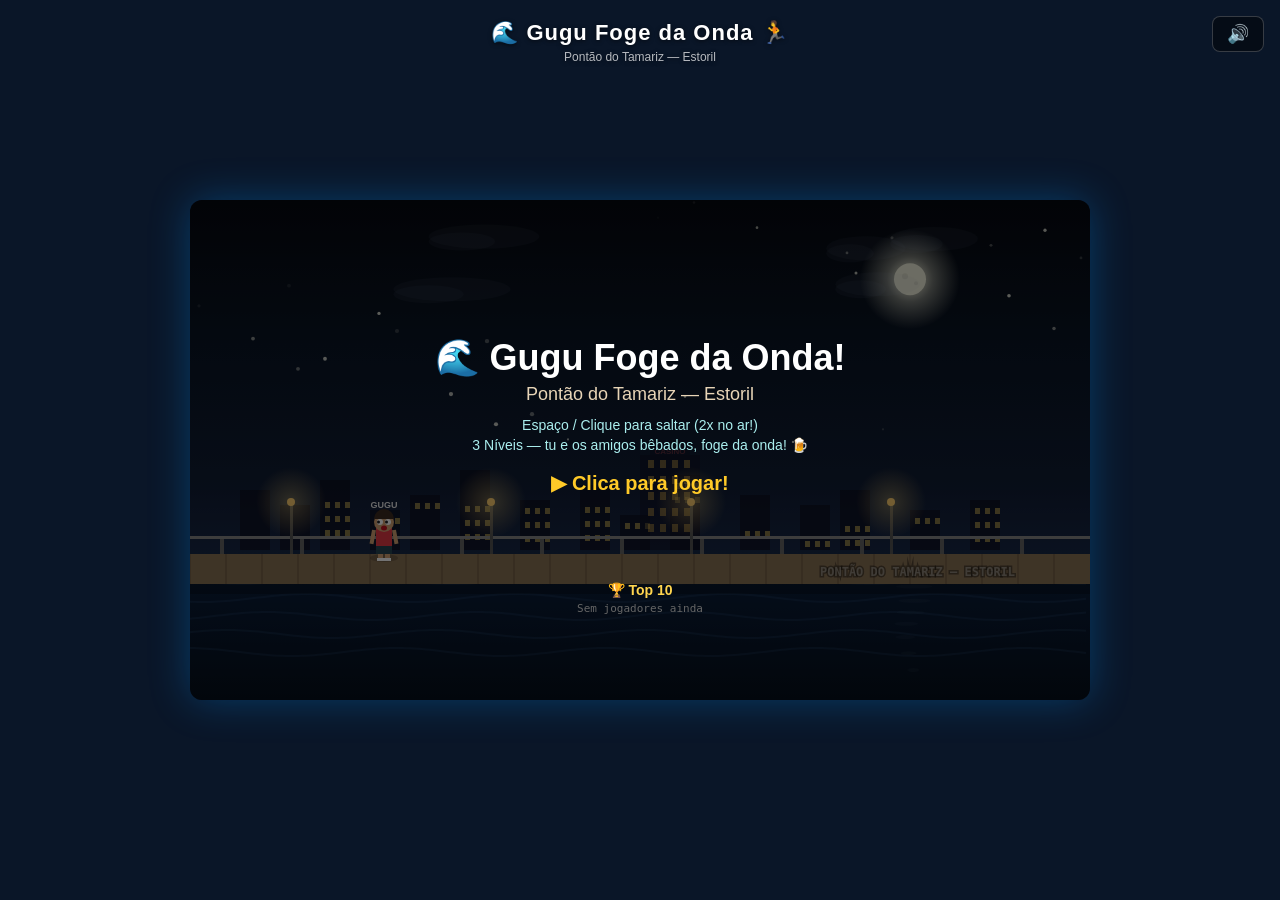
==== gugu-tamariz.html @ 1e8d837b "Restore all graphics, full screen, faster gameplay speed" ====
<!DOCTYPE html>
<html lang="pt">
<head>
<meta charset="UTF-8">
<meta name="viewport" content="width=device-width, initial-scale=1.0">
<title>Gugu Foge da Onda — Pontão do Tamariz</title>
<style>
  * { margin: 0; padding: 0; box-sizing: border-box; }
  body {
    background: #0a1628;
    display: flex;
    flex-direction: column;
    align-items: center;
    justify-content: center;
    height: 100vh;
    font-family: 'Segoe UI', Arial, sans-serif;
    overflow: hidden;
  }
  canvas {
    border-radius: 12px;
    box-shadow: 0 0 40px rgba(0,150,255,0.3);
    cursor: pointer;
  }
  #ui {
    position: absolute;
    top: 20px;
    color: #fff;
    font-size: 14px;
    text-align: center;
    pointer-events: none;
    text-shadow: 0 1px 4px rgba(0,0,0,0.6);
  }
  #ui h1 { font-size: 22px; margin-bottom: 4px; letter-spacing: 1px; }
  #ui .sub { opacity: 0.7; font-size: 12px; }
  #muteBtn {
    position: absolute;
    top: 16px;
    right: 16px;
    background: rgba(0,0,0,0.45);
    color: #fff;
    border: 1px solid rgba(255,255,255,0.2);
    border-radius: 8px;
    padding: 6px 14px;
    font-size: 18px;
    cursor: pointer;
    z-index: 10;
    transition: background 0.2s;
  }
  #muteBtn:hover { background: rgba(0,0,0,0.7); }
  #nameOverlay {
    display: none;
    position: absolute;
    top: 50%; left: 50%;
    transform: translate(-50%, -50%);
    background: rgba(0,10,30,0.92);
    border: 2px solid rgba(100,180,255,0.4);
    border-radius: 16px;
    padding: 30px 40px;
    text-align: center;
    z-index: 20;
    color: #fff;
    font-family: 'Segoe UI', Arial, sans-serif;
  }
  #nameOverlay h2 { font-size: 22px; margin-bottom: 12px; }
  #nameOverlay input {
    font-size: 20px;
    padding: 8px 16px;
    border-radius: 8px;
    border: 2px solid #4fc3f7;
    background: rgba(255,255,255,0.1);
    color: #fff;
    text-align: center;
    outline: none;
    width: 200px;
  }
  #nameOverlay input::placeholder { color: rgba(255,255,255,0.4); }
  #nameOverlay button {
    display: block;
    margin: 14px auto 0;
    padding: 10px 30px;
    font-size: 18px;
    font-weight: bold;
    border: none;
    border-radius: 8px;
    background: #4fc3f7;
    color: #000;
    cursor: pointer;
    transition: background 0.2s;
  }
  #nameOverlay button:hover { background: #81d4fa; }
</style>
</head>
<body>
<div id="ui">
  <h1>🌊 Gugu Foge da Onda 🏃</h1>
  <div class="sub">Pontão do Tamariz — Estoril</div>
</div>
<canvas id="game"></canvas>
<button id="muteBtn">🔊</button>
<div id="nameOverlay">
  <h2>🌊 Como te chamas?</h2>
  <input type="text" id="nameInput" placeholder="O teu nome" maxlength="12" autocomplete="off">
  <button id="nameBtn">Vamos lá! 🏃</button>
</div>

<script>
const canvas = document.getElementById('game');
const ctx = canvas.getContext('2d');
const isMobile = /iPhone|iPad|iPod|Android/i.test(navigator.userAgent);

// Responsive canvas (smaller on mobile for performance)
function resize() {
  canvas.width = Math.min(900, window.innerWidth - 10);
  canvas.height = Math.min(500, window.innerHeight - 20);
}
resize();
window.addEventListener('resize', resize);

// ── Game State ──
const STATE = { MENU: 0, PLAYING: 1, GAMEOVER: 2, LEVELUP: 3, WIN: 4, NAME_INPUT: 5, DROWNING: 6, INTRO: 7 };
let state = STATE.MENU;

// ── Intro cutscene ──
let introTimer = 0;
let diogoX = 0;
let introText = '';

// ── Leaderboard ──
let playerName = '';
let leaderboard = JSON.parse(localStorage.getItem('gugu_top10') || '[]');

function saveToLeaderboard() {
  const entry = { name: playerName || 'Gugu', score: score, level: level, sardines: sardinesCollected, bottles: bottlesCollected };
  leaderboard.push(entry);
  leaderboard.sort((a, b) => b.score - a.score);
  leaderboard = leaderboard.slice(0, 10);
  localStorage.setItem('gugu_top10', JSON.stringify(leaderboard));
}

// ── Drowning animation ──
let drownTimer = 0;
let drownBubbles = [];
let drownSharks = [];

// ── Sound Effects (Web Audio) ──
let audioCtx = null;
let masterGain = null;
let muted = false;
let waveNoiseNode = null;
let waveNoiseGain = null;

const muteBtn = document.getElementById('muteBtn');
muteBtn.addEventListener('click', (e) => {
  e.stopPropagation();
  muted = !muted;
  muteBtn.textContent = muted ? '🔇' : '🔊';
  if (masterGain) masterGain.gain.value = muted ? 0 : 0.4;
});

function initAudio() {
  try {
    if (!audioCtx) {
      const AC = window.AudioContext || window.webkitAudioContext;
      if (!AC) return;
      audioCtx = new AC();
      masterGain = audioCtx.createGain();
      masterGain.gain.value = muted ? 0 : 0.4;
      masterGain.connect(audioCtx.destination);
    }
    if (audioCtx.state === 'suspended') {
      audioCtx.resume().catch(() => {});
    }
    // Always try to play silent buffer (iOS unlock)
    try {
      const silentBuf = audioCtx.createBuffer(1, 1, 22050);
      const src = audioCtx.createBufferSource();
      src.buffer = silentBuf;
      src.connect(audioCtx.destination);
      src.start(0);
    } catch(x) {}
  } catch(e) {}
}

// iOS/Edge: unlock audio on EVERY user interaction, capture phase
function unlockAudio() {
  initAudio();
}
document.addEventListener('touchstart', unlockAudio, true);
document.addEventListener('touchend', unlockAudio, true);
document.addEventListener('mousedown', unlockAudio, true);
document.addEventListener('click', unlockAudio, true);
document.addEventListener('pointerdown', unlockAudio, true);

function playJumpSfx() {
  if (!audioCtx || muted) return;
  const osc = audioCtx.createOscillator();
  const g = audioCtx.createGain();
  osc.type = 'sine';
  const t = audioCtx.currentTime;
  osc.frequency.setValueAtTime(300, t);
  osc.frequency.exponentialRampToValueAtTime(600, t + 0.12);
  g.gain.setValueAtTime(0.25, t);
  g.gain.exponentialRampToValueAtTime(0.01, t + 0.15);
  osc.connect(g);
  g.connect(masterGain);
  osc.start(t);
  osc.stop(t + 0.15);
}

function playHitSfx() {
  if (!audioCtx || muted) return;
  const t = audioCtx.currentTime;
  // Impact noise
  const bufSize = audioCtx.sampleRate * 0.3;
  const buf = audioCtx.createBuffer(1, bufSize, audioCtx.sampleRate);
  const data = buf.getChannelData(0);
  for (let i = 0; i < bufSize; i++) data[i] = (Math.random() * 2 - 1) * Math.exp(-i / (bufSize * 0.1));
  const noise = audioCtx.createBufferSource();
  noise.buffer = buf;
  const g = audioCtx.createGain();
  g.gain.setValueAtTime(0.4, t);
  g.gain.exponentialRampToValueAtTime(0.01, t + 0.25);
  const filt = audioCtx.createBiquadFilter();
  filt.type = 'lowpass';
  filt.frequency.value = 400;
  noise.connect(filt);
  filt.connect(g);
  g.connect(masterGain);
  noise.start(t);
  noise.stop(t + 0.3);
  // Low thud
  const osc = audioCtx.createOscillator();
  const og = audioCtx.createGain();
  osc.type = 'sine';
  osc.frequency.setValueAtTime(80, t);
  osc.frequency.exponentialRampToValueAtTime(30, t + 0.2);
  og.gain.setValueAtTime(0.5, t);
  og.gain.exponentialRampToValueAtTime(0.01, t + 0.25);
  osc.connect(og);
  og.connect(masterGain);
  osc.start(t);
  osc.stop(t + 0.3);
}

function startWaveAmbient() {
  try {
  if (!audioCtx || waveNoiseNode) return;
  // Looping ocean wave noise
  const bufSize = audioCtx.sampleRate * 3;
  const buf = audioCtx.createBuffer(1, bufSize, audioCtx.sampleRate);
  const data = buf.getChannelData(0);
  for (let i = 0; i < bufSize; i++) data[i] = Math.random() * 2 - 1;
  waveNoiseNode = audioCtx.createBufferSource();
  waveNoiseNode.buffer = buf;
  waveNoiseNode.loop = true;
  // Bandpass to sound like waves
  const filt = audioCtx.createBiquadFilter();
  filt.type = 'bandpass';
  filt.frequency.value = 500;
  filt.Q.value = 0.5;
  waveNoiseGain = audioCtx.createGain();
  waveNoiseGain.gain.value = 0.06;
  // LFO to modulate volume (wave rhythm)
  const lfo = audioCtx.createOscillator();
  const lfoGain = audioCtx.createGain();
  lfo.type = 'sine';
  lfo.frequency.value = 0.15;
  lfoGain.gain.value = 0.04;
  lfo.connect(lfoGain);
  lfoGain.connect(waveNoiseGain.gain);
  lfo.start();
  waveNoiseNode.connect(filt);
  filt.connect(waveNoiseGain);
  waveNoiseGain.connect(masterGain);
  waveNoiseNode.start();
  } catch(e) {} // ignore audio errors on mobile
}

function stopWaveAmbient() {
  if (waveNoiseNode) {
    try { waveNoiseNode.stop(); } catch(e) {}
    waveNoiseNode = null;
    waveNoiseGain = null;
  }
}

let yeahPlayed = false;
function playYeahSfx() {
  if (!audioCtx || muted || yeahPlayed) return;
  yeahPlayed = true;
  const t = audioCtx.currentTime;
  // Triumphant chord: C major rising
  const freqs = [261.63, 329.63, 392, 523.25];
  freqs.forEach((freq, i) => {
    const osc = audioCtx.createOscillator();
    const g = audioCtx.createGain();
    osc.type = 'square';
    osc.frequency.value = freq;
    const start = t + i * 0.08;
    g.gain.setValueAtTime(0.01, start);
    g.gain.linearRampToValueAtTime(0.2, start + 0.1);
    g.gain.linearRampToValueAtTime(0.15, start + 0.8);
    g.gain.exponentialRampToValueAtTime(0.01, start + 1.5);
    osc.connect(g);
    g.connect(masterGain);
    osc.start(start);
    osc.stop(start + 1.5);
  });
  // Noise burst for "Yeah" texture
  const bufSize = audioCtx.sampleRate * 0.4;
  const buf = audioCtx.createBuffer(1, bufSize, audioCtx.sampleRate);
  const data = buf.getChannelData(0);
  for (let i = 0; i < bufSize; i++) data[i] = (Math.random() * 2 - 1) * Math.exp(-i / (bufSize * 0.3));
  const noise = audioCtx.createBufferSource();
  noise.buffer = buf;
  const ng = audioCtx.createGain();
  ng.gain.setValueAtTime(0.15, t);
  ng.gain.exponentialRampToValueAtTime(0.01, t + 0.4);
  const filt = audioCtx.createBiquadFilter();
  filt.type = 'bandpass';
  filt.frequency.value = 2000;
  filt.Q.value = 1;
  noise.connect(filt);
  filt.connect(ng);
  ng.connect(masterGain);
  noise.start(t);
  noise.stop(t + 0.5);
}

function playVictoryMusic() {
  if (!audioCtx || muted) return;
  const t = audioCtx.currentTime;
  const tempo = 0.18;

  // Silly carnival fanfare — "ta-da-da-da-DA-DA!"
  const fanfare = [
    [0, 392, 0.15],     // G
    [1, 440, 0.15],     // A
    [2, 494, 0.15],     // B
    [3, 523, 0.2],      // C
    [4.5, 587, 0.2],    // D
    [6, 659, 0.5],      // E (hold)
    [8, 784, 0.6],      // G high (BIG finish)
  ];
  fanfare.forEach(([beat, freq, dur]) => {
    const st = t + beat * tempo;
    const osc = audioCtx.createOscillator();
    const g = audioCtx.createGain();
    osc.type = 'square';
    osc.frequency.value = freq;
    g.gain.setValueAtTime(0.01, st);
    g.gain.linearRampToValueAtTime(0.18, st + 0.02);
    g.gain.setValueAtTime(0.15, st + dur * tempo - 0.02);
    g.gain.exponentialRampToValueAtTime(0.01, st + dur * tempo);
    osc.connect(g); g.connect(masterGain);
    osc.start(st); osc.stop(st + dur * tempo + 0.01);
  });

  // Funny "wah wah" trombone after fanfare
  const wahStart = t + 10 * tempo;
  for (let i = 0; i < 3; i++) {
    const st = wahStart + i * 0.4;
    const osc = audioCtx.createOscillator();
    const g = audioCtx.createGain();
    osc.type = 'sawtooth';
    osc.frequency.setValueAtTime(250 - i * 30, st);
    osc.frequency.linearRampToValueAtTime(200 - i * 30, st + 0.15);
    osc.frequency.linearRampToValueAtTime(260 - i * 30, st + 0.3);
    g.gain.setValueAtTime(0.01, st);
    g.gain.linearRampToValueAtTime(0.1, st + 0.03);
    g.gain.linearRampToValueAtTime(0.08, st + 0.2);
    g.gain.exponentialRampToValueAtTime(0.01, st + 0.35);
    osc.connect(g); g.connect(masterGain);
    osc.start(st); osc.stop(st + 0.38);
  }

  // Clown honk / party horn
  const honkStart = t + 11.5 * tempo;
  for (let h = 0; h < 2; h++) {
    const st = honkStart + h * 0.5;
    const osc = audioCtx.createOscillator();
    const g = audioCtx.createGain();
    osc.type = 'triangle';
    osc.frequency.setValueAtTime(350, st);
    osc.frequency.exponentialRampToValueAtTime(180, st + 0.12);
    g.gain.setValueAtTime(0.2, st);
    g.gain.exponentialRampToValueAtTime(0.01, st + 0.15);
    osc.connect(g); g.connect(masterGain);
    osc.start(st); osc.stop(st + 0.18);
  }

  // Slide whistle going up (comedy effect)
  const slideStart = t + 13 * tempo;
  const slideOsc = audioCtx.createOscillator();
  const slideG = audioCtx.createGain();
  slideOsc.type = 'sine';
  slideOsc.frequency.setValueAtTime(300, slideStart);
  slideOsc.frequency.exponentialRampToValueAtTime(2000, slideStart + 0.6);
  slideG.gain.setValueAtTime(0.1, slideStart);
  slideG.gain.setValueAtTime(0.1, slideStart + 0.5);
  slideG.gain.exponentialRampToValueAtTime(0.01, slideStart + 0.7);
  slideOsc.connect(slideG); slideG.connect(masterGain);
  slideOsc.start(slideStart); slideOsc.stop(slideStart + 0.75);

  // Big final chord with shimmer
  const chordStart = t + 16 * tempo;
  [523, 659, 784, 1047].forEach((freq, i) => {
    const osc = audioCtx.createOscillator();
    const g = audioCtx.createGain();
    osc.type = i < 2 ? 'triangle' : 'sine';
    osc.frequency.value = freq;
    g.gain.setValueAtTime(0.01, chordStart);
    g.gain.linearRampToValueAtTime(0.15, chordStart + 0.05);
    g.gain.setValueAtTime(0.12, chordStart + 1.0);
    g.gain.exponentialRampToValueAtTime(0.01, chordStart + 2.0);
    osc.connect(g); g.connect(masterGain);
    osc.start(chordStart); osc.stop(chordStart + 2.0);
  });

  // Firework pop sounds
  for (let i = 0; i < 5; i++) {
    const st = t + 0.3 + i * 0.7;
    const bufSize = audioCtx.sampleRate * 0.3;
    const buf = audioCtx.createBuffer(1, bufSize, audioCtx.sampleRate);
    const d = buf.getChannelData(0);
    for (let j = 0; j < bufSize; j++) d[j] = (Math.random() * 2 - 1) * Math.exp(-j / (bufSize * 0.08));
    const n = audioCtx.createBufferSource(); n.buffer = buf;
    const g = audioCtx.createGain();
    g.gain.setValueAtTime(0.2, st);
    g.gain.exponentialRampToValueAtTime(0.01, st + 0.25);
    n.connect(g); g.connect(masterGain);
    n.start(st); n.stop(st + 0.3);
    // Whistle up before pop
    const w = audioCtx.createOscillator();
    const wg = audioCtx.createGain();
    w.type = 'sine';
    w.frequency.setValueAtTime(500, st - 0.2);
    w.frequency.exponentialRampToValueAtTime(2500, st);
    wg.gain.setValueAtTime(0.06, st - 0.2);
    wg.gain.exponentialRampToValueAtTime(0.01, st + 0.02);
    w.connect(wg); wg.connect(masterGain);
    w.start(Math.max(t, st - 0.2)); w.stop(st + 0.05);
  }
}

function playGlugSfx() {
  if (!audioCtx || muted) return;
  const t = audioCtx.currentTime;
  for (let i = 0; i < 3; i++) {
    const osc = audioCtx.createOscillator();
    const g = audioCtx.createGain();
    osc.type = 'sine';
    const start = t + i * 0.1;
    osc.frequency.setValueAtTime(300 + i * 60, start);
    osc.frequency.exponentialRampToValueAtTime(150 + i * 30, start + 0.08);
    g.gain.setValueAtTime(0.3, start);
    g.gain.exponentialRampToValueAtTime(0.01, start + 0.1);
    osc.connect(g);
    g.connect(masterGain);
    osc.start(start);
    osc.stop(start + 0.12);
  }
}

function playSambaSfx() {
  if (!audioCtx || muted) return;
  const t = audioCtx.currentTime;
  const bpm = 130;
  const beat = 60 / bpm;

  // Upbeat bass groove (Axé/pagode style)
  const bassLine = [130.81, 146.83, 164.81, 146.83, 130.81, 164.81, 196, 164.81];
  bassLine.forEach((freq, i) => {
    const st = t + i * beat * 0.5;
    const osc = audioCtx.createOscillator();
    const g = audioCtx.createGain();
    osc.type = 'triangle';
    osc.frequency.value = freq;
    g.gain.setValueAtTime(0.2, st);
    g.gain.exponentialRampToValueAtTime(0.01, st + beat * 0.45);
    osc.connect(g); g.connect(masterGain);
    osc.start(st); osc.stop(st + beat * 0.5);
  });

  // Happy major melody (carnival whistle style)
  const melody = [
    [0, 523], [0.23, 587], [0.46, 659], [0.7, 784],
    [0.93, 659], [1.1, 784], [1.35, 880], [1.58, 784],
    [1.8, 880], [2.0, 1047], [2.3, 880], [2.5, 784],
    [2.7, 880], [2.85, 1047], [3.0, 880], [3.2, 784],
    [3.4, 659], [3.6, 784], [3.8, 880],
  ];
  melody.forEach(([offset, freq]) => {
    const st = t + offset;
    const osc = audioCtx.createOscillator();
    const g = audioCtx.createGain();
    osc.type = 'sine';
    osc.frequency.value = freq;
    g.gain.setValueAtTime(0.01, st);
    g.gain.linearRampToValueAtTime(0.14, st + 0.03);
    g.gain.setValueAtTime(0.12, st + 0.15);
    g.gain.exponentialRampToValueAtTime(0.01, st + 0.22);
    osc.connect(g); g.connect(masterGain);
    osc.start(st); osc.stop(st + 0.23);
  });

  // Batucada percussion — fast shaker
  for (let i = 0; i < 32; i++) {
    const st = t + i * beat * 0.25;
    if (st > t + 4) break;
    const buf = audioCtx.createBuffer(1, audioCtx.sampleRate * 0.04, audioCtx.sampleRate);
    const d = buf.getChannelData(0);
    for (let j = 0; j < d.length; j++) d[j] = (Math.random() * 2 - 1) * Math.exp(-j / (d.length * 0.12));
    const n = audioCtx.createBufferSource(); n.buffer = buf;
    const g = audioCtx.createGain();
    g.gain.setValueAtTime(i % 2 === 0 ? 0.15 : 0.08, st);
    g.gain.exponentialRampToValueAtTime(0.01, st + 0.03);
    const f = audioCtx.createBiquadFilter();
    f.type = 'highpass'; f.frequency.value = 4000;
    n.connect(f); f.connect(g); g.connect(masterGain);
    n.start(st); n.stop(st + 0.04);
  }

  // Surdo boom on strong beats
  for (let i = 0; i < 8; i++) {
    const st = t + i * beat;
    if (st > t + 4) break;
    const osc = audioCtx.createOscillator();
    const g = audioCtx.createGain();
    osc.type = 'sine';
    osc.frequency.setValueAtTime(i % 2 === 0 ? 80 : 65, st);
    osc.frequency.exponentialRampToValueAtTime(35, st + 0.2);
    g.gain.setValueAtTime(i % 2 === 0 ? 0.3 : 0.15, st);
    g.gain.exponentialRampToValueAtTime(0.01, st + 0.25);
    osc.connect(g); g.connect(masterGain);
    osc.start(st); osc.stop(st + 0.25);
  }

  // Firework explosion sounds
  for (let i = 0; i < 4; i++) {
    const st = t + 0.5 + i * 0.9;
    const bufSize = audioCtx.sampleRate * 0.5;
    const buf = audioCtx.createBuffer(1, bufSize, audioCtx.sampleRate);
    const d = buf.getChannelData(0);
    for (let j = 0; j < bufSize; j++) d[j] = (Math.random() * 2 - 1) * Math.exp(-j / (bufSize * 0.15));
    const n = audioCtx.createBufferSource(); n.buffer = buf;
    const g = audioCtx.createGain();
    g.gain.setValueAtTime(0.01, st);
    g.gain.linearRampToValueAtTime(0.25, st + 0.02);
    g.gain.exponentialRampToValueAtTime(0.01, st + 0.4);
    const f = audioCtx.createBiquadFilter();
    f.type = 'bandpass'; f.frequency.value = 1500; f.Q.value = 0.5;
    n.connect(f); f.connect(g); g.connect(masterGain);
    n.start(st); n.stop(st + 0.5);
    // Whistle up
    const w = audioCtx.createOscillator();
    const wg = audioCtx.createGain();
    w.type = 'sine';
    w.frequency.setValueAtTime(400, st - 0.3);
    w.frequency.exponentialRampToValueAtTime(2000, st);
    wg.gain.setValueAtTime(0.08, st - 0.3);
    wg.gain.exponentialRampToValueAtTime(0.01, st + 0.05);
    w.connect(wg); wg.connect(masterGain);
    w.start(Math.max(t, st - 0.3)); w.stop(st + 0.05);
  }
}

function playFootstepSfx() {
  if (!audioCtx || muted) return;
  const t = audioCtx.currentTime;
  // Quick slap sound
  const bufSize = audioCtx.sampleRate * 0.06;
  const buf = audioCtx.createBuffer(1, bufSize, audioCtx.sampleRate);
  const data = buf.getChannelData(0);
  for (let i = 0; i < bufSize; i++) data[i] = (Math.random() * 2 - 1) * Math.exp(-i / (bufSize * 0.15));
  const noise = audioCtx.createBufferSource();
  noise.buffer = buf;
  const g = audioCtx.createGain();
  g.gain.setValueAtTime(0.15, t);
  g.gain.exponentialRampToValueAtTime(0.01, t + 0.05);
  const filt = audioCtx.createBiquadFilter();
  filt.type = 'highpass';
  filt.frequency.value = 800;
  noise.connect(filt);
  filt.connect(g);
  g.connect(masterGain);
  noise.start(t);
  noise.stop(t + 0.06);
}

function playFartSfx() {
  if (!audioCtx || muted) return;
  const t = audioCtx.currentTime;
  // Low rumble
  const osc = audioCtx.createOscillator();
  const g = audioCtx.createGain();
  osc.type = 'sawtooth';
  const dur = 0.15 + Math.random() * 0.3;
  osc.frequency.setValueAtTime(60 + Math.random() * 40, t);
  osc.frequency.linearRampToValueAtTime(40 + Math.random() * 30, t + dur);
  g.gain.setValueAtTime(0.15, t);
  g.gain.linearRampToValueAtTime(0.2, t + dur * 0.3);
  g.gain.exponentialRampToValueAtTime(0.01, t + dur);
  osc.connect(g); g.connect(masterGain);
  osc.start(t); osc.stop(t + dur + 0.01);
  // Squeaky high part
  const osc2 = audioCtx.createOscillator();
  const g2 = audioCtx.createGain();
  osc2.type = 'sine';
  osc2.frequency.setValueAtTime(200 + Math.random() * 150, t);
  osc2.frequency.exponentialRampToValueAtTime(80, t + dur * 0.8);
  g2.gain.setValueAtTime(0.06, t);
  g2.gain.exponentialRampToValueAtTime(0.01, t + dur * 0.6);
  osc2.connect(g2); g2.connect(masterGain);
  osc2.start(t); osc2.stop(t + dur);
}

let sharkBitePlayed = false;
function playSharkBiteSfx() {
  if (!audioCtx || muted || sharkBitePlayed) return;
  sharkBitePlayed = true;
  const t = audioCtx.currentTime;
  // Crunch/bite
  for (let i = 0; i < 3; i++) {
    const start = t + i * 0.15;
    const bufSize = audioCtx.sampleRate * 0.15;
    const buf = audioCtx.createBuffer(1, bufSize, audioCtx.sampleRate);
    const data = buf.getChannelData(0);
    for (let j = 0; j < bufSize; j++) data[j] = (Math.random() * 2 - 1) * Math.exp(-j / (bufSize * 0.08));
    const noise = audioCtx.createBufferSource();
    noise.buffer = buf;
    const g = audioCtx.createGain();
    g.gain.setValueAtTime(0.4, start);
    g.gain.exponentialRampToValueAtTime(0.01, start + 0.12);
    const filt = audioCtx.createBiquadFilter();
    filt.type = 'lowpass';
    filt.frequency.value = 600;
    noise.connect(filt);
    filt.connect(g);
    g.connect(masterGain);
    noise.start(start);
    noise.stop(start + 0.15);
  }
  // Scream
  const scream = audioCtx.createOscillator();
  const sg = audioCtx.createGain();
  scream.type = 'sawtooth';
  scream.frequency.setValueAtTime(600, t + 0.1);
  scream.frequency.linearRampToValueAtTime(900, t + 0.3);
  scream.frequency.linearRampToValueAtTime(400, t + 0.8);
  sg.gain.setValueAtTime(0.01, t + 0.1);
  sg.gain.linearRampToValueAtTime(0.15, t + 0.25);
  sg.gain.exponentialRampToValueAtTime(0.01, t + 0.9);
  scream.connect(sg);
  sg.connect(masterGain);
  scream.start(t + 0.1);
  scream.stop(t + 1.0);
}

let score = 0;
let highScore = +(localStorage.getItem('gugu_hi') || 0);
let frameCount = 0;
let difficulty = 1;
let shakeTimer = 0;
let splashParticles = [];
let lives = 12;
let invincibleTimer = 0;

// ── Poop & Fart system ──
let poops = [];
let fartClouds = [];
let poopTimer = 0;
let fartTimer = 0;
let level = 1;
let levelTimer = 0;
let ambulanceX = 0;
let winTimer = 0;

// ── Friends shouting ──
const SHOUTS = [
  'CORRE GUGU!!', 'FOGE!!', 'CUIDADO!!', 'MAIS RÁPIDO!!',
  'AI AI AI!!', 'A ONDA!!', 'TÁS BÊBEDO!!', 'SALTA!!',
  'AHAHAHA!!', 'VAI VAI VAI!!', 'Ó GUGU!!', 'FDX!!',
  'É AGORA!!', 'NÃO PARES CRL!!'
];
let shoutText = '';
let shoutTimer = 0;
let shoutFriendIdx = 0;

// Level configs: distance goal, wave speed multiplier, obstacle speed multiplier, name
const LEVELS = [
  { goal: 80, waveSpeed: 0.15, obstSpeed: 1.4, name: 'Nível 1 — Fuga no Pontão' },
  { goal: 150, waveSpeed: 0.20, obstSpeed: 1.7, name: 'Nível 2 — A Onda Cresce!' },
  { goal: 250, waveSpeed: 0.25, obstSpeed: 2.0, name: 'Nível 3 — Corre para a Ambulância!' },
];

// ── Pier / Ground ──
const PIER_COLOR = '#8B7355';
const PIER_DARK = '#6B5740';
const PIER_TOP = () => canvas.height * 0.72;
const PIER_RAIL_H = 18;

// ── Gugu (the runner) ──
const gugu = {
  x: 180,
  w: 28, h: 48,
  vy: 0,
  grounded: true,
  frame: 0,
  animTimer: 0,
  doubleJump: false,
  reset() {
    this.x = 180;
    this.y = PIER_TOP() - this.h;
    this.vy = 0;
    this.grounded = true;
    this.frame = 0;
    this.doubleJump = false;
  }
};

// ── Wave ──
const wave = {
  x: -300,
  speed: 0.15,
  baseSpeed: 0.15,
  amplitude: 30,
  reset() {
    this.x = -300;
    this.speed = this.baseSpeed;
  }
};

// ── Obstacles ──
let obstacles = [];
const OBS_TYPES = {
  SEAGULL: { w: 36, h: 24, color: '#eee',    label: 'gaivota' },
  HOLE:    { w: 40, h: 12, color: '#222',     label: 'buraco' },
};
let obstacleTimer = 0;

// ── Collectables ──
let sardines = [];
let sardineTimer = 0;
let sardinesCollected = 0;
let bottles = [];
let bottleTimer = 0;
let bottlesCollected = 0;

// ── Input ──
let jumpPressed = false;
const nameOverlay = document.getElementById('nameOverlay');
const nameInput = document.getElementById('nameInput');
const nameBtn = document.getElementById('nameBtn');

function confirmName() {
  playerName = nameInput.value.trim().slice(0, 12) || 'Gugu';
  nameOverlay.style.display = 'none';
  startGame();
}

function showNameInput() {
  if (isMobile) {
    // On mobile: skip prompt entirely (it kills iOS audio)
    // Just use last name or default, start immediately
    if (!playerName) playerName = 'Gugu';
    initAudio();
    startGame();
    return;
  }
  state = STATE.NAME_INPUT;
  nameOverlay.style.display = 'block';
  nameInput.value = playerName;
  setTimeout(() => nameInput.focus(), 100);
}

nameBtn.addEventListener('click', (e) => { e.preventDefault(); e.stopPropagation(); confirmName(); });
nameBtn.addEventListener('touchend', (e) => { e.preventDefault(); e.stopPropagation(); confirmName(); });
nameInput.addEventListener('keydown', (e) => {
  e.stopPropagation();
  if (e.key === 'Enter') { e.preventDefault(); confirmName(); }
});

document.addEventListener('keydown', e => {
  if (state === STATE.NAME_INPUT) return;
  if (e.code === 'Space' || e.code === 'ArrowUp') { e.preventDefault(); jumpPressed = true; handleInput(); }
});
document.addEventListener('keyup', e => {
  if (e.code === 'Space' || e.code === 'ArrowUp') jumpPressed = false;
});

function onTap(e) {
  e.preventDefault();
  // Init/resume audio on every tap (mobile requirement)
  initAudio();
  if (state === STATE.NAME_INPUT) return;
  jumpPressed = true; handleInput();
}
function onRelease(e) {
  e.preventDefault();
  jumpPressed = false;
}
canvas.addEventListener('pointerdown', onTap);
canvas.addEventListener('pointerup', onRelease);
canvas.addEventListener('touchstart', onTap, { passive: false });
canvas.addEventListener('touchend', onRelease, { passive: false });
// Also listen on document body for mobile (canvas might be small)
document.body.addEventListener('touchstart', (e) => {
  if (e.target === nameInput || e.target === nameBtn) return;
  if (state === STATE.NAME_INPUT) return;
  e.preventDefault();
  initAudio();
  jumpPressed = true; handleInput();
}, { passive: false });
document.body.addEventListener('touchend', (e) => {
  jumpPressed = false;
}, { passive: false });

function handleInput() {
  if (state === STATE.MENU) { showNameInput(); return; }
  if (state === STATE.GAMEOVER) { showNameInput(); return; }
  if (state === STATE.WIN) { showNameInput(); return; }
  if (state === STATE.LEVELUP || state === STATE.DROWNING) return;
  if (gugu.grounded) {
    gugu.vy = -10;
    gugu.grounded = false;
    gugu.doubleJump = false;
    playJumpSfx();
  } else if (!gugu.doubleJump) {
    gugu.vy = -8;
    gugu.doubleJump = true;
    playJumpSfx();
  }
}

function startGame() {
  initAudio();
  startWaveAmbient();
  state = STATE.INTRO;
  introTimer = 0;
  diogoX = 120;
  introText = '';
  gugu.x = 100;
  score = 0;
  frameCount = 0;
  difficulty = 1;
  sardinesCollected = 0;
  bottlesCollected = 0;
  lives = 12;
  invincibleTimer = 0;
  level = 1;
  levelTimer = 0;
  winTimer = 0;
  yeahPlayed = false;
  sharkBitePlayed = false;
  fireworks = [];
  poops = [];
  fartClouds = [];
  poopTimer = 200 + Math.random() * 300;
  fartTimer = 150 + Math.random() * 200;
  obstacles = [];
  sardines = [];
  bottles = [];
  splashParticles = [];
  gugu.reset();
  wave.reset();
}

function startLevel(lvl) {
  level = lvl;
  frameCount = 0;
  difficulty = 1;
  invincibleTimer = 0;
  obstacles = [];
  sardines = [];
  bottles = [];
  splashParticles = [];
  gugu.reset();
  wave.reset();
  // Start wave closer on higher levels so it's visible sooner
  if (lvl === 2) wave.x = -100;
  else if (lvl >= 3) wave.x = -50;
}

// ── Update ──
function update() {
  // Intro cutscene
  if (state === STATE.INTRO) {
    introTimer++;
    frameCount++;
    // Wave approaches during intro - visible from start
    if (introTimer === 1) wave.x = -50;
    wave.x += 0.08;
    // Diogo starts next to Gugu, then runs right
    if (introTimer < 200) {
      introText = 'A onda vem aí!!';
      diogoX += 0.1;
      gugu.x += 0.1;
    } else if (introTimer < 500) {
      introText = 'O Diogo: "EU SAFO-ME!!"';
      diogoX += 0.5;
      gugu.x += 0.3;
      if (introTimer % 12 === 0) playFootstepSfx();
    } else if (introTimer < 900) {
      introText = '';
      diogoX += 0.7;
      // Gugu tries to keep up but stumbles and slows down
      gugu.x += Math.max(0.05, 0.25 - (introTimer - 500) * 0.0005);
      if (introTimer % 10 === 0) playFootstepSfx();
    } else if (introTimer < 1150) {
      introText = 'O Gugu ficou para trás...';
      // Gugu stops, exhausted
    } else if (introTimer < 1400) {
      introText = 'CORRE GUGU!!';
    } else {
      gugu.x = 180;
      state = STATE.PLAYING;
    }
    // Animate Gugu running during intro
    gugu.animTimer++;
    if (gugu.animTimer > 7) { gugu.animTimer = 0; gugu.frame = (gugu.frame + 1) % 4; }
    return;
  }
  // Level-up countdown
  if (state === STATE.LEVELUP) {
    levelTimer--;
    if (levelTimer <= 0) {
      startLevel(level + 1);
      state = STATE.PLAYING;
    }
    return;
  }
  // Win animation
  if (state === STATE.WIN) {
    winTimer++;
    // Move Gugu toward ambulance
    if (gugu.x < ambulanceX - 5) gugu.x += 1.5;
    else if (!yeahPlayed) { playYeahSfx(); playVictoryMusic(); }
    gugu.animTimer++;
    if (gugu.animTimer > 8) { gugu.animTimer = 0; gugu.frame = (gugu.frame + 1) % 4; }
    return;
  }
  // Drowning animation
  if (state === STATE.DROWNING) {
    drownTimer++;
    frameCount++;
    // Shark bite sound when blood starts
    if (drownTimer === 200) playSharkBiteSfx();
    // Wave pushes Gugu left into the sea
    if (drownTimer < 60) {
      wave.x += 2;
      gugu.x -= 1.5;
    }
    // Gugu sinks very slowly
    if (drownTimer < 600) gugu.y += 0.08;
    // Sharks circle and approach
    if (drownTimer === 1) {
      // Spawn sharks
      drownSharks = [
        { x: gugu.x - 200, y: PIER_TOP() + 15, dir: 1, speed: 0.6 + Math.random() * 0.3, phase: 0 },
        { x: gugu.x + 250, y: PIER_TOP() + 30, dir: -1, speed: 0.5 + Math.random() * 0.3, phase: Math.PI },
        { x: gugu.x - 300, y: PIER_TOP() + 45, dir: 1, speed: 0.4 + Math.random() * 0.2, phase: Math.PI * 0.5 },
      ];
    }
    // Move sharks - circle closer very slowly
    for (const s of drownSharks) {
      s.phase += 0.01;
      const targetX = gugu.x + gugu.w / 2;
      const targetY = gugu.y + 20;
      const circleR = Math.max(15, 150 - drownTimer * 0.25);
      const destX = targetX + Math.cos(s.phase) * circleR;
      const destY = targetY + Math.sin(s.phase) * circleR * 0.4;
      s.x += (destX - s.x) * 0.015;
      s.y += (destY - s.y) * 0.015;
      s.dir = (destX - s.x) > 0 ? 1 : -1;
    }
    // Lots of bubbles
    if (drownTimer % 4 === 0 && drownTimer < 500) {
      for (let j = 0; j < 2; j++) {
        drownBubbles.push({
          x: gugu.x + gugu.w / 2 + (Math.random() - 0.5) * 30,
          y: gugu.y + 10 + Math.random() * 20,
          r: 1.5 + Math.random() * 5,
          vy: -0.8 - Math.random() * 1.2,
          life: 60 + Math.random() * 40
        });
      }
    }
    // Blood particles after sharks get close
    if (drownTimer > 200 && drownTimer < 650) {
      // More blood, every frame after 300
      const bloodFreq = drownTimer > 300 ? 1 : 2;
      if (drownTimer % bloodFreq === 0) {
        for (let b = 0; b < (drownTimer > 350 ? 3 : 1); b++) {
          drownBubbles.push({
            x: gugu.x + gugu.w / 2 + (Math.random() - 0.5) * 35,
            y: gugu.y + Math.random() * 35,
            r: 3 + Math.random() * 8,
            vy: -0.2 - Math.random() * 0.4,
            life: 90 + Math.random() * 50,
            blood: true
          });
        }
      }
    }
    for (let i = drownBubbles.length - 1; i >= 0; i--) {
      drownBubbles[i].y += drownBubbles[i].vy;
      drownBubbles[i].x += Math.sin(frameCount * 0.08 + i) * 0.4;
      drownBubbles[i].life--;
      if (drownBubbles[i].life <= 0) drownBubbles.splice(i, 1);
    }
    // After long dramatic sinking, show game over
    if (drownTimer > 750) {
      saveToLeaderboard();
      state = STATE.GAMEOVER;
    }
    return;
  }
  if (state !== STATE.PLAYING) return;
  frameCount++;
  const lvlConf = LEVELS[level - 1];
  difficulty = 1 + frameCount / 9000;
  if (invincibleTimer > 0) invincibleTimer--;
  score = Math.floor(frameCount / 20);

  // Check level goal
  if (score >= LEVELS[level - 1].goal) {
    if (level < 3) {
      state = STATE.LEVELUP;
      levelTimer = 150; // ~2.5 seconds
    } else {
      // Level 3 complete — win! Place ambulance at end of pier
      state = STATE.WIN;
      winTimer = 0;
      ambulanceX = canvas.width - 120;
      if (score > highScore) { highScore = score; localStorage.setItem('gugu_hi', highScore); }
      saveToLeaderboard();
    }
    return;
  }

  // Gugu physics
  gugu.vy += 0.45;
  gugu.y += gugu.vy;
  // Clamp to screen top
  if (gugu.y < 0) { gugu.y = 0; if (gugu.vy < 0) gugu.vy = 0; }
  const ground = PIER_TOP() - gugu.h;
  if (gugu.y >= ground) {
    gugu.y = ground;
    gugu.vy = 0;
    gugu.grounded = true;
    gugu.doubleJump = false;
  }
  gugu.animTimer++;
  if (gugu.animTimer > 6) { gugu.animTimer = 0; gugu.frame = (gugu.frame + 1) % 4; }

  // Wave
  wave.speed = lvlConf.waveSpeed + (difficulty - 1) * 0.12;
  wave.x += wave.speed * 0.45;
  // Level 1: wave can't reach Gugu, it stays behind
  if (level === 1 && wave.x > gugu.x - 60) {
    wave.x = gugu.x - 60;
  }
  if (level === 2 && wave.x > gugu.x - 20) {
    // Wave just splashes Gugu, no damage
    shakeTimer = 10;
    playHitSfx();
    for (let i = 0; i < 20; i++) {
      splashParticles.push({
        x: gugu.x + gugu.w / 2,
        y: gugu.y + gugu.h,
        vx: (Math.random() - 0.5) * 8,
        vy: -Math.random() * 10 - 2,
        life: 40 + Math.random() * 30,
        r: 3 + Math.random() * 4
      });
    }
    // Wave pushes back a bit and continues
    wave.x = gugu.x - 120;
  }
  if (level >= 3 && wave.x > gugu.x - 20) {
    lives--;
    shakeTimer = 18;
    playHitSfx();
    // splash
    for (let i = 0; i < 20; i++) {
      splashParticles.push({
        x: gugu.x + gugu.w / 2,
        y: gugu.y + gugu.h,
        vx: (Math.random() - 0.5) * 8,
        vy: -Math.random() * 10 - 2,
        life: 40 + Math.random() * 30,
        r: 3 + Math.random() * 4
      });
    }
    if (lives <= 0) {
      state = STATE.DROWNING;
      drownTimer = 0;
      drownBubbles = [];
      drownSharks = [];
      if (score > highScore) { highScore = score; localStorage.setItem('gugu_hi', highScore); }
      return;
    }
    // Push wave back and give invincibility
    wave.x = -300;
    invincibleTimer = 90;
  }

  // Obstacles
  obstacleTimer--;
  if (obstacleTimer <= 0) {
    const types = Object.values(OBS_TYPES);
    const t = types[Math.floor(Math.random() * types.length)];
    const isFlying = t.label === 'gaivota' && Math.random() > 0.4;
    const isHole = t.label === 'buraco';
    obstacles.push({
      x: canvas.width + 20,
      y: isFlying ? PIER_TOP() - 70 - Math.random() * 30 : isHole ? PIER_TOP() - 6 : PIER_TOP() - t.h,
      ...t, flying: isFlying
    });
    obstacleTimer = Math.max(60, 140 - difficulty * 10) + Math.random() * 80;
  }
  for (let i = obstacles.length - 1; i >= 0; i--) {
    obstacles[i].x -= lvlConf.obstSpeed * difficulty * 1.5;
    if (obstacles[i].x < -50) { obstacles.splice(i, 1); continue; }
    // collision
    const o = obstacles[i];
    const isHoleObs = o.label === 'buraco';
    const collides = isHoleObs
      ? (invincibleTimer <= 0 && gugu.grounded &&
         gugu.x + gugu.w - 6 > o.x + 4 && gugu.x + 6 < o.x + o.w - 4)
      : (invincibleTimer <= 0 &&
         gugu.x + gugu.w - 6 > o.x + 4 && gugu.x + 6 < o.x + o.w - 4 &&
         gugu.y + gugu.h - 4 > o.y + 4 && gugu.y + 4 < o.y + o.h - 4);
    if (collides) {
      lives--;
      shakeTimer = 14;
      invincibleTimer = 90;
      playHitSfx();
      obstacles.splice(i, 1);
      if (lives <= 0) {
        state = STATE.DROWNING;
        drownTimer = 0;
        drownBubbles = [];
        drownSharks = [];
        if (score > highScore) { highScore = score; localStorage.setItem('gugu_hi', highScore); }
        return;
      }
      continue;
    }
  }

  // Sardines
  sardineTimer--;
  if (sardineTimer <= 0) {
    sardines.push({
      x: canvas.width + 20,
      y: PIER_TOP() - 50 - Math.random() * 50,
      w: 18, h: 10, collected: false
    });
    sardineTimer = 100 + Math.random() * 120;
  }
  for (let i = sardines.length - 1; i >= 0; i--) {
    sardines[i].x -= 1.2 * difficulty;
    if (sardines[i].x < -30) { sardines.splice(i, 1); continue; }
    const s = sardines[i];
    if (!s.collected && gugu.x + gugu.w > s.x && gugu.x < s.x + s.w &&
        gugu.y + gugu.h > s.y && gugu.y < s.y + s.h) {
      s.collected = true;
      sardinesCollected++;
      score += 15;
    }
  }

  // Beer bottles (collectibles)
  bottleTimer--;
  if (bottleTimer <= 0) {
    bottles.push({
      x: canvas.width + 20,
      y: PIER_TOP() - 40 - Math.random() * 60,
      w: 16, h: 30, collected: false
    });
    bottleTimer = 140 + Math.random() * 160;
  }
  for (let i = bottles.length - 1; i >= 0; i--) {
    bottles[i].x -= 1.2 * difficulty;
    if (bottles[i].x < -30) { bottles.splice(i, 1); continue; }
    const b = bottles[i];
    if (!b.collected && gugu.x + gugu.w > b.x && gugu.x < b.x + b.w &&
        gugu.y + gugu.h > b.y && gugu.y < b.y + b.h) {
      b.collected = true;
      bottlesCollected++;
      score += 40;
      playGlugSfx();
    }
  }

  // Poop & farts (from fear!)
  poopTimer--;
  fartTimer--;
  if (poopTimer <= 0) {
    poops.push({
      x: gugu.x + gugu.w / 2 - 4,
      y: PIER_TOP() - 4,
      life: 300
    });
    poopTimer = 400 + Math.random() * 500;
  }
  if (fartTimer <= 0) {
    playFartSfx();
    for (let i = 0; i < 5; i++) {
      fartClouds.push({
        x: gugu.x - 5 - Math.random() * 10,
        y: gugu.y + 30 + Math.random() * 10,
        r: 4 + Math.random() * 6,
        vx: -0.5 - Math.random() * 0.8,
        vy: -0.3 - Math.random() * 0.5,
        life: 50 + Math.random() * 30
      });
    }
    fartTimer = 250 + Math.random() * 400;
  }
  // Update poops
  for (let i = poops.length - 1; i >= 0; i--) {
    poops[i].life--;
    if (poops[i].life <= 0) poops.splice(i, 1);
  }
  // Update fart clouds
  for (let i = fartClouds.length - 1; i >= 0; i--) {
    fartClouds[i].x += fartClouds[i].vx;
    fartClouds[i].y += fartClouds[i].vy;
    fartClouds[i].r += 0.1;
    fartClouds[i].life--;
    if (fartClouds[i].life <= 0) fartClouds.splice(i, 1);
  }
}

// ── Draw Helpers ──
function drawSky() {
  // Night sky
  const grad = ctx.createLinearGradient(0, 0, 0, PIER_TOP());
  grad.addColorStop(0, '#05080f');
  grad.addColorStop(0.4, '#0a1525');
  grad.addColorStop(0.8, '#101d35');
  grad.addColorStop(1, '#182848');
  ctx.fillStyle = grad;
  ctx.fillRect(0, 0, canvas.width, PIER_TOP());

  // Stars
  const starCount = isMobile ? 10 : 30;
  const starSeed = [0.12,0.34,0.56,0.78,0.91,0.23,0.45,0.67,0.89,0.01,0.15,0.38,0.52,0.74,0.96,0.18,0.42,0.63,0.85,0.07,0.29,0.51,0.73,0.95,0.11,0.33,0.55,0.77,0.99,0.21];
  for (let i = 0; i < starCount; i++) {
    const sx = starSeed[i] * canvas.width;
    const sy = starSeed[(i + 7) % 30] * PIER_TOP() * 0.7;
    const twinkle = 0.4 + Math.sin(frameCount * 0.03 + i * 2) * 0.4;
    ctx.fillStyle = `rgba(255,255,240,${twinkle})`;
    ctx.beginPath(); ctx.arc(sx, sy, 1 + starSeed[(i+3)%30] * 1.2, 0, Math.PI * 2); ctx.fill();
  }

  // Moon
  const moonX = canvas.width * 0.8;
  const moonY = PIER_TOP() * 0.22;
  const mg = ctx.createRadialGradient(moonX, moonY, 5, moonX, moonY, 50);
  mg.addColorStop(0, 'rgba(240,240,220,1)');
  mg.addColorStop(0.4, 'rgba(220,220,200,0.5)');
  mg.addColorStop(1, 'rgba(200,200,180,0)');
  ctx.fillStyle = mg;
  ctx.beginPath(); ctx.arc(moonX, moonY, 50, 0, Math.PI * 2); ctx.fill();
  ctx.fillStyle = '#f0f0dc';
  ctx.beginPath(); ctx.arc(moonX, moonY, 16, 0, Math.PI * 2); ctx.fill();
  // Moon craters
  ctx.fillStyle = 'rgba(200,200,180,0.4)';
  ctx.beginPath(); ctx.arc(moonX - 5, moonY - 3, 3, 0, Math.PI * 2); ctx.fill();
  ctx.beginPath(); ctx.arc(moonX + 6, moonY + 4, 2, 0, Math.PI * 2); ctx.fill();
}

function drawOcean() {
  const top = PIER_TOP();
  const grad = ctx.createLinearGradient(0, top, 0, canvas.height);
  grad.addColorStop(0, '#0a2040');
  grad.addColorStop(1, '#050e1a');
  ctx.fillStyle = grad;
  ctx.fillRect(0, top, canvas.width, canvas.height - top);

  // Moonlight reflection (skip on mobile)
  if (!isMobile) {
    const moonX = canvas.width * 0.8;
    ctx.fillStyle = 'rgba(200,220,255,0.04)';
    for (let i = 0; i < 8; i++) {
      const rw = 20 - i * 2;
      const ry = top + 10 + i * 14 + Math.sin(frameCount * 0.03 + i) * 3;
      ctx.beginPath();
      ctx.ellipse(moonX + Math.sin(frameCount * 0.02 + i) * 5, ry, rw, 2, 0, 0, Math.PI * 2);
      ctx.fill();
    }
  }

  // Small waves
  ctx.strokeStyle = 'rgba(100,160,220,0.1)';
  ctx.lineWidth = 2;
  const waveRows = isMobile ? 2 : 5;
  for (let row = 0; row < waveRows; row++) {
    ctx.beginPath();
    const wy = top + 20 + row * 18;
    const step = isMobile ? 8 : 4;
    for (let x = 0; x < canvas.width; x += step) {
      const off = Math.sin((x + frameCount * 1.5 + row * 40) * 0.03) * 4;
      if (x === 0) ctx.moveTo(x, wy + off);
      else ctx.lineTo(x, wy + off);
    }
    ctx.stroke();
  }
}

function drawPier() {
  const top = PIER_TOP();
  // Shadow
  ctx.fillStyle = 'rgba(0,0,0,0.25)';
  ctx.fillRect(0, top + 4, canvas.width, 30);
  // Main deck
  ctx.fillStyle = PIER_COLOR;
  ctx.fillRect(0, top - 6, canvas.width, 30);
  // Planks
  ctx.strokeStyle = PIER_DARK;
  ctx.lineWidth = 1;
  for (let x = 0; x < canvas.width; x += 36) {
    ctx.beginPath(); ctx.moveTo(x, top - 6); ctx.lineTo(x, top + 24); ctx.stroke();
  }
  // Rails
  ctx.fillStyle = '#666';
  for (let x = 30; x < canvas.width; x += 80) {
    ctx.fillRect(x, top - 6 - PIER_RAIL_H, 4, PIER_RAIL_H);
  }
  ctx.fillStyle = '#888';
  ctx.fillRect(0, top - 6 - PIER_RAIL_H, canvas.width, 3);
  // Pier lamp posts (nighttime)
  ctx.fillStyle = '#555';
  for (let x = 100; x < canvas.width; x += 200) {
    ctx.fillRect(x, top - 6 - 50, 3, 50);
    if (!isMobile) {
      // Lamp glow (skip on mobile - radial gradients are slow)
      const lg = ctx.createRadialGradient(x + 1, top - 58, 2, x + 1, top - 58, 35);
      lg.addColorStop(0, 'rgba(255,220,130,0.35)');
      lg.addColorStop(1, 'rgba(255,200,100,0)');
      ctx.fillStyle = lg;
      ctx.beginPath(); ctx.arc(x + 1, top - 58, 35, 0, Math.PI * 2); ctx.fill();
    }
    ctx.fillStyle = '#ffd070';
    ctx.beginPath(); ctx.arc(x + 1, top - 58, 4, 0, Math.PI * 2); ctx.fill();
    ctx.fillStyle = '#555';
  }

  // Estoril sign
  ctx.fillStyle = 'rgba(255,255,255,0.35)';
  ctx.font = 'bold 12px monospace';
  ctx.strokeStyle = 'rgba(0,0,0,0.4)';
  ctx.lineWidth = 3;
  ctx.strokeText('PONTÃO DO TAMARIZ — ESTORIL', canvas.width - 270, top + 16);
  ctx.fillText('PONTÃO DO TAMARIZ — ESTORIL', canvas.width - 270, top + 16);
}

function drawGugu() {
  // Blink when invincible
  if (invincibleTimer > 0 && Math.floor(frameCount / 4) % 2 === 0) return;

  const { x, y, w, h, frame, grounded } = gugu;
  const legOffset = grounded ? [0, 4, 0, -4][frame] : -2;
  const armOffset = grounded ? [3, -1, -3, 1][frame] : -4;

  // Drunk wobble
  ctx.save();
  const wobble = Math.sin(frameCount * 0.08) * 0.06;
  ctx.translate(x + w / 2, y + h);
  ctx.rotate(wobble);
  ctx.translate(-(x + w / 2), -(y + h));

  // Shadow
  if (grounded) {
    ctx.fillStyle = 'rgba(0,0,0,0.18)';
    ctx.beginPath();
    ctx.ellipse(x + w / 2, PIER_TOP() - 2, 14, 4, 0, 0, Math.PI * 2);
    ctx.fill();
  }

  // Body (t-shirt)
  ctx.fillStyle = '#e63946';
  ctx.fillRect(x + 6, y + 16, w - 12, 18);

  // Shorts
  ctx.fillStyle = '#264653';
  ctx.fillRect(x + 6, y + 34, w - 12, 8);

  // Legs
  ctx.fillStyle = '#d4a373';
  ctx.fillRect(x + 8, y + 42, 5, 6 + legOffset);
  ctx.fillRect(x + w - 13, y + 42, 5, 6 - legOffset);

  // Shoes
  ctx.fillStyle = '#fff';
  ctx.fillRect(x + 7, y + 46 + Math.max(0, legOffset), 7, 3);
  ctx.fillRect(x + w - 14, y + 46 + Math.max(0, -legOffset), 7, 3);

  // Arms
  ctx.fillStyle = '#d4a373';
  ctx.save();
  // Left arm
  ctx.translate(x + 4, y + 18);
  ctx.rotate((armOffset) * 0.06);
  ctx.fillRect(-2, 0, 4, 14);
  ctx.restore();
  ctx.save();
  // Right arm
  ctx.translate(x + w - 4, y + 18);
  ctx.rotate((-armOffset) * 0.06);
  ctx.fillRect(-2, 0, 4, 14);
  ctx.restore();

  // Head
  ctx.fillStyle = '#d4a373';
  ctx.beginPath();
  ctx.arc(x + w / 2, y + 10, 10, 0, Math.PI * 2);
  ctx.fill();

  // Hair
  ctx.fillStyle = '#3d2b1f';
  ctx.beginPath();
  ctx.arc(x + w / 2, y + 7, 10, Math.PI, Math.PI * 2);
  ctx.fill();

  // Eyes (looking back scared!)
  ctx.fillStyle = '#fff';
  ctx.beginPath(); ctx.arc(x + w / 2 - 4, y + 10, 3, 0, Math.PI * 2); ctx.fill();
  ctx.beginPath(); ctx.arc(x + w / 2 + 4, y + 10, 3, 0, Math.PI * 2); ctx.fill();
  ctx.fillStyle = '#222';
  ctx.beginPath(); ctx.arc(x + w / 2 - 5.5, y + 10, 1.5, 0, Math.PI * 2); ctx.fill();
  ctx.beginPath(); ctx.arc(x + w / 2 + 2.5, y + 10, 1.5, 0, Math.PI * 2); ctx.fill();

  // Mouth (scared)
  ctx.fillStyle = '#c1121f';
  ctx.beginPath();
  ctx.ellipse(x + w / 2, y + 16, 3, 2.5, 0, 0, Math.PI * 2);
  ctx.fill();

  // Name tag
  ctx.fillStyle = 'rgba(255,255,255,0.9)';
  ctx.font = 'bold 9px sans-serif';
  ctx.textAlign = 'center';
  ctx.fillText('GUGU', x + w / 2, y - 4);
  ctx.textAlign = 'left';

  ctx.restore(); // end drunk wobble
}

function drawWave() {
  const top = PIER_TOP();
  const front = wave.x; // front edge of the wave
  const h = canvas.height;
  const t = frameCount * 0.04;

  // Water body behind the wave (fills left side)
  ctx.save();
  const waterGrad = ctx.createLinearGradient(0, top - 40, 0, h);
  waterGrad.addColorStop(0, '#1a88c4');
  waterGrad.addColorStop(0.5, '#0d5d8a');
  waterGrad.addColorStop(1, '#0a3d5c');
  ctx.fillStyle = waterGrad;
  ctx.fillRect(-10, top - 30, front + 10, h - top + 40);

  // Surface ripple on the water body (skip on mobile)
  if (!isMobile) {
    ctx.strokeStyle = 'rgba(255,255,255,0.1)';
    ctx.lineWidth = 1.5;
    for (let row = 0; row < 3; row++) {
      ctx.beginPath();
      const ry = top - 10 + row * 16;
      for (let x = 0; x < front; x += 5) {
        const off = Math.sin((x + t * 30 + row * 50) * 0.04) * 3;
        if (x === 0) ctx.moveTo(x, ry + off); else ctx.lineTo(x, ry + off);
      }
      ctx.stroke();
    }
  }

  // The big curling wave front
  const waveHeight = 100;
  const curlWidth = 80;

  ctx.beginPath();
  // Start from bottom of front
  ctx.moveTo(front, h);
  // Go up the front face
  ctx.lineTo(front, top - 20);
  // Curve up into the crest
  ctx.quadraticCurveTo(
    front + curlWidth * 0.3, top - waveHeight - 10 + Math.sin(t * 1.5) * 8,
    front - curlWidth * 0.1, top - waveHeight + Math.sin(t * 1.2) * 6
  );
  // Curl over (the lip)
  ctx.quadraticCurveTo(
    front - curlWidth * 0.5, top - waveHeight + 15 + Math.sin(t * 1.8) * 5,
    front - curlWidth * 0.8, top - 30
  );
  // Back down into the body
  ctx.lineTo(front - curlWidth, top - 10);
  ctx.lineTo(-10, top - 10);
  ctx.lineTo(-10, h);
  ctx.closePath();

  const wg = ctx.createLinearGradient(front - curlWidth, top - waveHeight, front, h);
  wg.addColorStop(0, '#4fc3f7');
  wg.addColorStop(0.25, '#29b6f6');
  wg.addColorStop(0.5, '#1a88c4');
  wg.addColorStop(0.8, '#0d5d8a');
  wg.addColorStop(1, '#0a3d5c');
  ctx.fillStyle = wg;
  ctx.fill();

  // Foam/white crest on top of wave
  ctx.strokeStyle = 'rgba(255,255,255,0.85)';
  ctx.lineWidth = 4;
  ctx.beginPath();
  ctx.moveTo(front, top - 22);
  ctx.quadraticCurveTo(
    front + curlWidth * 0.3, top - waveHeight - 12 + Math.sin(t * 1.5) * 8,
    front - curlWidth * 0.1, top - waveHeight - 2 + Math.sin(t * 1.2) * 6
  );
  ctx.quadraticCurveTo(
    front - curlWidth * 0.5, top - waveHeight + 13 + Math.sin(t * 1.8) * 5,
    front - curlWidth * 0.8, top - 32
  );
  ctx.stroke();

  // Inner foam lines
  ctx.strokeStyle = 'rgba(255,255,255,0.3)';
  ctx.lineWidth = 2;
  ctx.beginPath();
  ctx.moveTo(front - 5, top - 10);
  ctx.quadraticCurveTo(
    front + curlWidth * 0.15, top - waveHeight + 20,
    front - curlWidth * 0.4, top - 25
  );
  ctx.stroke();

  // Spray particles at the crest
  ctx.fillStyle = 'rgba(255,255,255,0.6)';
  for (let i = 0; i < 10; i++) {
    const px = front - curlWidth * 0.1 + Math.sin(t * 2.5 + i * 1.3) * 20;
    const py = top - waveHeight - 5 + Math.cos(t * 2 + i * 0.9) * 15 + i * 2;
    const radius = 1.5 + Math.sin(t + i) * 1;
    ctx.beginPath(); ctx.arc(px, py, radius, 0, Math.PI * 2); ctx.fill();
  }

  // Foam bubbles at the base of the wave front
  ctx.fillStyle = 'rgba(255,255,255,0.25)';
  for (let i = 0; i < 6; i++) {
    const bx = front - 10 - i * 12 + Math.sin(t + i * 2) * 5;
    const by = top - 5 + Math.sin(t * 1.5 + i) * 4;
    ctx.beginPath(); ctx.arc(bx, by, 3 + Math.sin(t + i) * 1.5, 0, Math.PI * 2); ctx.fill();
  }

  ctx.restore();
}

function drawObstacles() {
  for (const o of obstacles) {
    if (o.label === 'gaivota') {
      // Seagull
      ctx.fillStyle = '#fff';
      ctx.save();
      ctx.translate(o.x + o.w / 2, o.y + o.h / 2);
      // Body
      ctx.beginPath();
      ctx.ellipse(0, 0, 14, 7, 0, 0, Math.PI * 2);
      ctx.fill();
      // Wings
      const wingAngle = Math.sin(frameCount * 0.15) * 0.4;
      ctx.strokeStyle = '#ccc';
      ctx.lineWidth = 3;
      ctx.beginPath();
      ctx.moveTo(-5, -2);
      ctx.quadraticCurveTo(-18, -15 - wingAngle * 20, -22, -5);
      ctx.stroke();
      ctx.beginPath();
      ctx.moveTo(5, -2);
      ctx.quadraticCurveTo(18, -15 - wingAngle * 20, 22, -5);
      ctx.stroke();
      // Beak
      ctx.fillStyle = '#f4a828';
      ctx.beginPath(); ctx.moveTo(14, -1); ctx.lineTo(20, 1); ctx.lineTo(14, 3); ctx.fill();
      // Eye
      ctx.fillStyle = '#222';
      ctx.beginPath(); ctx.arc(10, -2, 1.5, 0, Math.PI * 2); ctx.fill();
      ctx.restore();
    } else if (o.label === 'buraco') {
      // Hole in the pier
      ctx.fillStyle = '#0a0a15';
      ctx.beginPath();
      ctx.ellipse(o.x + o.w / 2, o.y + o.h / 2, o.w / 2, o.h / 2, 0, 0, Math.PI * 2);
      ctx.fill();
      // Dark edge
      ctx.strokeStyle = '#3a2a1a';
      ctx.lineWidth = 2;
      ctx.beginPath();
      ctx.ellipse(o.x + o.w / 2, o.y + o.h / 2, o.w / 2, o.h / 2, 0, 0, Math.PI * 2);
      ctx.stroke();
      // Broken wood edges
      ctx.strokeStyle = '#6B5740';
      ctx.lineWidth = 1.5;
      for (let j = 0; j < 6; j++) {
        const angle = (j / 6) * Math.PI * 2;
        const rx = o.x + o.w / 2 + Math.cos(angle) * (o.w / 2 - 1);
        const ry = o.y + o.h / 2 + Math.sin(angle) * (o.h / 2 - 1);
        ctx.beginPath();
        ctx.moveTo(rx, ry);
        ctx.lineTo(rx + Math.cos(angle) * 4, ry + Math.sin(angle) * 3);
        ctx.stroke();
      }
    }
  }
}

function drawSardines() {
  for (const s of sardines) {
    if (s.collected) continue;
    ctx.save();
    ctx.translate(s.x + s.w / 2, s.y + s.h / 2 + Math.sin(frameCount * 0.08 + s.x) * 3);
    // Fish body
    ctx.fillStyle = '#c0c0c0';
    ctx.beginPath();
    ctx.ellipse(0, 0, 9, 5, 0, 0, Math.PI * 2);
    ctx.fill();
    // Tail
    ctx.fillStyle = '#a0a0a0';
    ctx.beginPath();
    ctx.moveTo(-9, 0); ctx.lineTo(-15, -5); ctx.lineTo(-15, 5); ctx.closePath();
    ctx.fill();
    // Eye
    ctx.fillStyle = '#222';
    ctx.beginPath(); ctx.arc(4, -1, 1.5, 0, Math.PI * 2); ctx.fill();
    // Sparkle
    ctx.fillStyle = `rgba(255,255,100,${0.4 + Math.sin(frameCount * 0.1) * 0.3})`;
    ctx.beginPath(); ctx.arc(0, -7, 2, 0, Math.PI * 2); ctx.fill();
    ctx.restore();
  }
}

function drawBottles() {
  for (const b of bottles) {
    if (b.collected) continue;
    ctx.save();
    const bx = b.x;
    const by = b.y + Math.sin(frameCount * 0.06 + b.x * 0.1) * 4;
    // Glow
    ctx.fillStyle = `rgba(255,200,50,${0.15 + Math.sin(frameCount * 0.08) * 0.1})`;
    ctx.beginPath(); ctx.arc(bx + 8, by + 15, 16, 0, Math.PI * 2); ctx.fill();
    // Bottle body
    ctx.fillStyle = '#2d5a27';
    ctx.beginPath();
    ctx.roundRect(bx + 3, by + 10, 10, 18, 3);
    ctx.fill();
    // Neck
    ctx.fillRect(bx + 5, by + 2, 6, 10);
    // Cap
    ctx.fillStyle = '#c0a030';
    ctx.fillRect(bx + 5, by, 6, 3);
    // Label
    ctx.fillStyle = '#f5e6c8';
    ctx.fillRect(bx + 4, by + 14, 8, 8);
    // Highlight
    ctx.fillStyle = 'rgba(255,255,255,0.25)';
    ctx.fillRect(bx + 4, by + 10, 3, 16);
    // Beer text
    ctx.fillStyle = '#5a3a10';
    ctx.font = 'bold 5px sans-serif';
    ctx.fillText('SB', bx + 5, by + 21);
    // Points indicator
    ctx.fillStyle = '#ffd700';
    ctx.font = 'bold 8px sans-serif';
    ctx.textAlign = 'center';
    ctx.fillText('+40', bx + 8, by - 4);
    ctx.textAlign = 'left';
    ctx.restore();
  }
}

function drawSplash() {
  for (let i = splashParticles.length - 1; i >= 0; i--) {
    const p = splashParticles[i];
    p.x += p.vx;
    p.y += p.vy;
    p.vy += 0.3;
    p.life--;
    if (p.life <= 0) { splashParticles.splice(i, 1); continue; }
    ctx.globalAlpha = p.life / 60;
    ctx.fillStyle = '#7ec8e3';
    ctx.beginPath(); ctx.arc(p.x, p.y, p.r, 0, Math.PI * 2); ctx.fill();
  }
  ctx.globalAlpha = 1;
}

function drawPoopsAndFarts() {
  // Draw poops on the pier
  for (const p of poops) {
    const alpha = Math.min(1, p.life / 60);
    ctx.globalAlpha = alpha;
    ctx.fillStyle = '#6b3a1f';
    // Little poop pile
    ctx.beginPath();
    ctx.arc(p.x + 4, p.y, 4, Math.PI, 0);
    ctx.fill();
    ctx.beginPath();
    ctx.arc(p.x + 2, p.y - 3, 3, Math.PI, 0);
    ctx.fill();
    ctx.beginPath();
    ctx.arc(p.x + 4, p.y - 5, 2, Math.PI, 0);
    ctx.fill();
    // Stink lines
    ctx.strokeStyle = `rgba(120,180,50,${alpha * 0.5})`;
    ctx.lineWidth = 1;
    for (let s = 0; s < 3; s++) {
      const sx = p.x + 1 + s * 3;
      const wave = Math.sin(frameCount * 0.08 + s * 2) * 2;
      ctx.beginPath();
      ctx.moveTo(sx + wave, p.y - 6);
      ctx.quadraticCurveTo(sx + wave + 2, p.y - 12, sx + wave, p.y - 18);
      ctx.stroke();
    }
    ctx.globalAlpha = 1;
  }
  // Draw fart clouds
  for (const f of fartClouds) {
    const alpha = f.life / 60;
    ctx.fillStyle = `rgba(140,160,60,${alpha * 0.3})`;
    ctx.beginPath();
    ctx.arc(f.x, f.y, f.r, 0, Math.PI * 2);
    ctx.fill();
    ctx.fillStyle = `rgba(100,140,40,${alpha * 0.15})`;
    ctx.beginPath();
    ctx.arc(f.x + f.r * 0.4, f.y - f.r * 0.3, f.r * 0.6, 0, Math.PI * 2);
    ctx.fill();
  }
}

function drawHUD() {
  const lvlConf = LEVELS[level - 1];
  ctx.fillStyle = 'rgba(0,0,0,0.35)';
  ctx.fillRect(10, 10, 260, 82);
  ctx.fillStyle = '#fff';
  ctx.font = 'bold 14px sans-serif';
  ctx.fillText(`Nível ${level}/3`, 20, 28);
  ctx.font = '12px sans-serif';
  ctx.fillStyle = '#ffd54f';
  // Progress bar
  const barW = 100, barH = 8, barX = 80, barY = 20;
  ctx.fillStyle = 'rgba(255,255,255,0.2)';
  ctx.fillRect(barX, barY, barW, barH);
  ctx.fillStyle = '#4fc3f7';
  ctx.fillRect(barX, barY, Math.min(1, score / lvlConf.goal) * barW, barH);
  ctx.strokeStyle = 'rgba(255,255,255,0.4)';
  ctx.strokeRect(barX, barY, barW, barH);
  ctx.fillStyle = '#aaa';
  ctx.fillText(`${score}/${lvlConf.goal}pts`, barX + barW + 8, 28);
  // Lives
  ctx.font = '13px sans-serif';
  ctx.fillStyle = '#fff';
  ctx.fillText(`❤️`.repeat(lives) + `🖤`.repeat(Math.max(0, 12 - lives)), 20, 50);
  ctx.font = '12px sans-serif';
  ctx.fillText(`🐟 ${sardinesCollected}  🍺 ${bottlesCollected}  🏆 ${highScore}pts`, 20, 68);
  // Level name
  ctx.fillStyle = 'rgba(255,255,255,0.5)';
  ctx.font = '10px sans-serif';
  ctx.fillText(lvlConf.name, 20, 82);

  // Top 5 scoreboard (always visible, top right)
  const sbX = canvas.width - 140, sbY = 45;
  ctx.fillStyle = 'rgba(0,0,0,0.45)';
  const sbH = 16 + Math.min(5, Math.max(1, leaderboard.length)) * 14;
  ctx.fillRect(sbX, sbY, 130, sbH);
  ctx.strokeStyle = 'rgba(255,215,0,0.3)';
  ctx.lineWidth = 1;
  ctx.strokeRect(sbX, sbY, 130, sbH);
  ctx.fillStyle = '#ffd54f';
  ctx.font = 'bold 11px sans-serif';
  ctx.fillText('🏆 TOP 5', sbX + 8, sbY + 13);
  ctx.font = '10px monospace';
  if (leaderboard.length === 0) {
    ctx.fillStyle = '#666';
    ctx.fillText('---', sbX + 8, sbY + 28);
  } else {
    for (let i = 0; i < Math.min(5, leaderboard.length); i++) {
      const e = leaderboard[i];
      const medal = i === 0 ? '🥇' : i === 1 ? '🥈' : i === 2 ? '🥉' : `${i+1}.`;
      ctx.fillStyle = i < 3 ? '#ffd54f' : '#aaa';
      ctx.fillText(`${medal} ${e.name.substring(0,8)} ${e.score}`, sbX + 5, sbY + 28 + i * 14);
    }
  }
  // Audio debug on mobile
  if (isMobile) {
    ctx.fillStyle = '#f44';
    ctx.font = 'bold 10px sans-serif';
    const as = audioCtx ? audioCtx.state : 'NO_CTX';
    ctx.fillText(`SOM:${as}`, sbX, sbY + sbH + 12);
  }
}

function drawMenu() {
  ctx.fillStyle = 'rgba(0,0,0,0.55)';
  ctx.fillRect(0, 0, canvas.width, canvas.height);
  ctx.fillStyle = '#fff';
  ctx.textAlign = 'center';
  ctx.font = 'bold 36px sans-serif';
  ctx.fillText('🌊 Gugu Foge da Onda!', canvas.width / 2, canvas.height / 2 - 80);
  ctx.font = '18px sans-serif';
  ctx.fillStyle = '#e8d5b7';
  ctx.fillText('Pontão do Tamariz — Estoril', canvas.width / 2, canvas.height / 2 - 50);
  ctx.fillStyle = '#aee';
  ctx.font = '14px sans-serif';
  ctx.fillText('Espaço / Clique para saltar (2x no ar!)', canvas.width / 2, canvas.height / 2 - 20);
  ctx.fillText('3 Níveis — tu e os amigos bêbados, foge da onda! 🍺', canvas.width / 2, canvas.height / 2 + 0);
  ctx.fillStyle = '#ffca28';
  ctx.font = 'bold 20px sans-serif';
  ctx.fillText('▶ Clica para jogar!', canvas.width / 2, canvas.height / 2 + 40);
  // Audio debug for mobile
  if (isMobile) {
    ctx.fillStyle = '#666';
    ctx.font = '9px sans-serif';
    const audioState = audioCtx ? audioCtx.state : 'no ctx';
    ctx.fillText(`🔊 Tira o modo silêncio! Audio: ${audioState}`, canvas.width / 2, canvas.height / 2 + 55);
  }
  if (highScore > 0) {
    ctx.fillStyle = '#aaa';
    ctx.font = '12px sans-serif';
    ctx.fillText(`Recorde: ${highScore}pts`, canvas.width / 2, canvas.height / 2 + 62);
  }
  // Leaderboard
  drawLeaderboard();
  ctx.textAlign = 'left';
}

function drawGameOver() {
  ctx.fillStyle = 'rgba(0,0,30,0.75)';
  ctx.fillRect(0, 0, canvas.width, canvas.height);
  ctx.fillStyle = '#fff';
  ctx.textAlign = 'center';
  ctx.font = 'bold 30px sans-serif';
  ctx.fillText('💦 O Gugu afogou-se!', canvas.width / 2, canvas.height / 2 - 70);
  ctx.font = '18px sans-serif';
  ctx.fillStyle = '#ffd54f';
  ctx.fillText(`${playerName}  |  Nível ${level}  |  ${score}pts  |  🐟${sardinesCollected} 🍺${bottlesCollected}`, canvas.width / 2, canvas.height / 2 - 40);
  if (score >= highScore && score > 0) {
    ctx.fillStyle = '#4fc3f7';
    ctx.font = 'bold 15px sans-serif';
    ctx.fillText('🎉 Novo Recorde!', canvas.width / 2, canvas.height / 2 - 15);
  }
  ctx.fillStyle = '#aee';
  ctx.font = '14px sans-serif';
  ctx.fillText('Clica para tentar outra vez', canvas.width / 2, canvas.height / 2 + 10);
  // Mini leaderboard
  drawLeaderboard();
  ctx.textAlign = 'left';
}

function drawLevelUp() {
  ctx.fillStyle = 'rgba(0,0,40,0.55)';
  ctx.fillRect(0, 0, canvas.width, canvas.height);
  ctx.fillStyle = '#fff';
  ctx.textAlign = 'center';
  ctx.font = 'bold 34px sans-serif';
  ctx.fillText(`✅ Nível ${level} Completo!`, canvas.width / 2, canvas.height / 2 - 30);
  ctx.font = '20px sans-serif';
  ctx.fillStyle = '#ffd54f';
  ctx.fillText(LEVELS[level].name, canvas.width / 2, canvas.height / 2 + 15);
  ctx.fillStyle = '#aee';
  ctx.font = '15px sans-serif';
  ctx.fillText('Prepara-te...', canvas.width / 2, canvas.height / 2 + 50);
  ctx.textAlign = 'left';
}

function drawAmbulance(ax, ay) {
  // Body
  ctx.fillStyle = '#fff';
  ctx.fillRect(ax, ay, 80, 40);
  // Cabin
  ctx.fillStyle = '#e0e0e0';
  ctx.fillRect(ax + 60, ay + 8, 25, 32);
  // Windshield
  ctx.fillStyle = '#8ad';
  ctx.fillRect(ax + 68, ay + 10, 15, 16);
  // Red stripe
  ctx.fillStyle = '#e63946';
  ctx.fillRect(ax + 2, ay + 15, 56, 6);
  // Cross
  ctx.fillStyle = '#e63946';
  ctx.fillRect(ax + 20, ay + 5, 12, 3);
  ctx.fillRect(ax + 24, ay + 2, 4, 10);
  // Wheels
  ctx.fillStyle = '#333';
  ctx.beginPath(); ctx.arc(ax + 18, ay + 42, 7, 0, Math.PI * 2); ctx.fill();
  ctx.beginPath(); ctx.arc(ax + 65, ay + 42, 7, 0, Math.PI * 2); ctx.fill();
  ctx.fillStyle = '#888';
  ctx.beginPath(); ctx.arc(ax + 18, ay + 42, 3, 0, Math.PI * 2); ctx.fill();
  ctx.beginPath(); ctx.arc(ax + 65, ay + 42, 3, 0, Math.PI * 2); ctx.fill();
  // Siren light (flashing)
  const flash = Math.floor(frameCount / 8) % 2 === 0;
  ctx.fillStyle = flash ? '#ff0000' : '#0066ff';
  ctx.beginPath(); ctx.arc(ax + 40, ay - 4, 5, 0, Math.PI * 2); ctx.fill();
  ctx.fillStyle = flash ? 'rgba(255,0,0,0.15)' : 'rgba(0,100,255,0.15)';
  ctx.beginPath(); ctx.arc(ax + 40, ay - 4, 18, 0, Math.PI * 2); ctx.fill();
  // INEM text
  ctx.fillStyle = '#fff';
  ctx.font = 'bold 9px sans-serif';
  ctx.textAlign = 'center';
  ctx.fillText('INEM', ax + 40, ay + 34);
  ctx.textAlign = 'left';
}

function drawFireTruck(fx, fy) {
  // Body
  ctx.fillStyle = '#cc2200';
  ctx.fillRect(fx, fy, 90, 38);
  // Cabin
  ctx.fillStyle = '#aa1a00';
  ctx.fillRect(fx + 68, fy + 5, 28, 33);
  // Windshield
  ctx.fillStyle = '#8ad';
  ctx.fillRect(fx + 76, fy + 7, 18, 15);
  // Yellow stripe
  ctx.fillStyle = '#ffd700';
  ctx.fillRect(fx + 2, fy + 28, 64, 4);
  // Ladder on top
  ctx.fillStyle = '#888';
  ctx.fillRect(fx + 8, fy - 4, 55, 3);
  ctx.fillRect(fx + 8, fy - 1, 55, 2);
  for (let lx = fx + 12; lx < fx + 60; lx += 10) {
    ctx.fillRect(lx, fy - 4, 2, 5);
  }
  // Roller door
  ctx.fillStyle = '#881800';
  ctx.fillRect(fx + 5, fy + 10, 22, 18);
  ctx.strokeStyle = '#660';
  ctx.lineWidth = 0.5;
  for (let ly = fy + 13; ly < fy + 28; ly += 3) {
    ctx.beginPath(); ctx.moveTo(fx + 5, ly); ctx.lineTo(fx + 27, ly); ctx.stroke();
  }
  // Wheels
  ctx.fillStyle = '#333';
  ctx.beginPath(); ctx.arc(fx + 20, fy + 40, 7, 0, Math.PI * 2); ctx.fill();
  ctx.beginPath(); ctx.arc(fx + 72, fy + 40, 7, 0, Math.PI * 2); ctx.fill();
  ctx.fillStyle = '#888';
  ctx.beginPath(); ctx.arc(fx + 20, fy + 40, 3, 0, Math.PI * 2); ctx.fill();
  ctx.beginPath(); ctx.arc(fx + 72, fy + 40, 3, 0, Math.PI * 2); ctx.fill();
  // Siren (flashing)
  const flash2 = Math.floor(frameCount / 6) % 2 === 0;
  ctx.fillStyle = flash2 ? '#ff4400' : '#ffaa00';
  ctx.beginPath(); ctx.arc(fx + 82, fy - 2, 4, 0, Math.PI * 2); ctx.fill();
  ctx.fillStyle = flash2 ? 'rgba(255,68,0,0.12)' : 'rgba(255,170,0,0.12)';
  ctx.beginPath(); ctx.arc(fx + 82, fy - 2, 16, 0, Math.PI * 2); ctx.fill();
  // BOMBEIROS text
  ctx.fillStyle = '#ffd700';
  ctx.font = 'bold 7px sans-serif';
  ctx.textAlign = 'center';
  ctx.fillText('BOMBEIROS', fx + 45, fy + 24);
  ctx.textAlign = 'left';
}

function drawPartyFriend(px, py, fi) {
  const f = FRIENDS[fi];
  const t = frameCount * 0.06 + fi * 2.5;
  
  // Dance moves cycle
  const dancePhase = Math.floor((frameCount + fi * 40) / 20) % 4;
  const bounce = Math.abs(Math.sin(t * 1.5)) * 15;
  const hipSwing = Math.sin(t * 2) * 8;
  const bodyTilt = Math.sin(t * 1.3) * 0.2;
  
  ctx.save();
  ctx.translate(px + 10 + hipSwing, py + 40);
  ctx.rotate(bodyTilt);
  ctx.translate(-(px + 10 + hipSwing), -(py + 40));
  
  const bx = px + hipSwing;
  const by = py - bounce;
  
  // Legs (dancing!)
  const leftLegAng = Math.sin(t * 2.5) * 0.5;
  const rightLegAng = Math.sin(t * 2.5 + Math.PI) * 0.5;
  ctx.fillStyle = '#264653';
  ctx.save();
  ctx.translate(bx + 6, by + 30);
  ctx.rotate(leftLegAng);
  ctx.fillRect(-2, 0, 5, 12);
  ctx.restore();
  ctx.save();
  ctx.translate(bx + 14, by + 30);
  ctx.rotate(rightLegAng);
  ctx.fillRect(-3, 0, 5, 12);
  ctx.restore();
  
  // Shoes
  ctx.fillStyle = '#fff';
  const lFootX = bx + 6 + Math.sin(leftLegAng) * 10;
  const lFootY = by + 42 + Math.cos(leftLegAng) * 2;
  const rFootX = bx + 14 + Math.sin(rightLegAng) * 10;
  const rFootY = by + 42 + Math.cos(rightLegAng) * 2;
  ctx.fillRect(lFootX - 3, lFootY, 7, 3);
  ctx.fillRect(rFootX - 3, rFootY, 7, 3);
  
  // Body
  ctx.fillStyle = f.color;
  ctx.fillRect(bx + 3, by + 14, 14, 16);
  
  // Head (bobbing)
  const headBob = Math.sin(t * 3) * 3;
  ctx.fillStyle = '#d4a373';
  ctx.beginPath(); ctx.arc(bx + 10, by + 8 + headBob, 8, 0, Math.PI * 2); ctx.fill();
  // Hair
  ctx.fillStyle = f.hair;
  ctx.beginPath(); ctx.arc(bx + 10, by + 5 + headBob, 8, Math.PI, Math.PI * 2); ctx.fill();
  // Eyes (happy squint)
  ctx.strokeStyle = '#222';
  ctx.lineWidth = 1.5;
  ctx.beginPath(); ctx.arc(bx + 7, by + 7 + headBob, 2, 0.1, Math.PI - 0.1); ctx.stroke();
  ctx.beginPath(); ctx.arc(bx + 13, by + 7 + headBob, 2, 0.1, Math.PI - 0.1); ctx.stroke();
  // Big open mouth (singing/shouting)
  ctx.fillStyle = '#c1121f';
  const mouthOpen = 2 + Math.abs(Math.sin(t * 4)) * 3;
  ctx.beginPath(); ctx.ellipse(bx + 10, by + 14 + headBob, 4, mouthOpen, 0, 0, Math.PI * 2); ctx.fill();
  
  // Arms — different dance moves per phase
  ctx.fillStyle = '#d4a373';
  if (dancePhase === 0) {
    // Arms up disco
    const la = -1.5 + Math.sin(t * 3) * 0.6;
    const ra = 1.5 - Math.sin(t * 3) * 0.6;
    ctx.save(); ctx.translate(bx + 17, by + 16); ctx.rotate(la); ctx.fillRect(0, -2, 3, 14); ctx.restore();
    ctx.save(); ctx.translate(bx + 3, by + 16); ctx.rotate(ra); ctx.fillRect(-3, -2, 3, 14); ctx.restore();
  } else if (dancePhase === 1) {
    // Point left/right
    const point = Math.sin(t * 2) * 1.2;
    ctx.save(); ctx.translate(bx + 17, by + 18); ctx.rotate(-0.5 + point); ctx.fillRect(0, -2, 3, 14); ctx.restore();
    ctx.save(); ctx.translate(bx + 3, by + 18); ctx.rotate(0.5 + point); ctx.fillRect(-3, -2, 3, 14); ctx.restore();
  } else if (dancePhase === 2) {
    // Wave hands side to side
    const wave = Math.sin(t * 4) * 0.8;
    ctx.save(); ctx.translate(bx + 17, by + 16); ctx.rotate(-1.0 + wave); ctx.fillRect(0, -2, 3, 14); ctx.restore();
    ctx.save(); ctx.translate(bx + 3, by + 16); ctx.rotate(1.0 + wave); ctx.fillRect(-3, -2, 3, 14); ctx.restore();
  } else {
    // Chicken dance
    const flap = Math.sin(t * 5) * 0.6;
    ctx.save(); ctx.translate(bx + 17, by + 18); ctx.rotate(-0.3 + flap); ctx.fillRect(0, -2, 3, 10); ctx.restore();
    ctx.save(); ctx.translate(bx + 3, by + 18); ctx.rotate(0.3 - flap); ctx.fillRect(-3, -2, 3, 10); ctx.restore();
  }
  
  if (fi === 0) {
    // Miguel filming with phone during party
    const phoneSwing = Math.sin(t * 1.5) * 0.1;
    ctx.save();
    ctx.translate(bx + 20, by + 4);
    ctx.rotate(-0.3 + phoneSwing);
    // Phone
    ctx.fillStyle = '#111';
    ctx.fillRect(-4, -10, 10, 16);
    ctx.fillStyle = '#4af';
    ctx.fillRect(-3, -8, 8, 12);
    // Camera lens
    ctx.fillStyle = '#333';
    ctx.beginPath(); ctx.arc(2, -9, 2, 0, Math.PI * 2); ctx.fill();
    // Flash
    const flashOn = Math.floor(frameCount / 12) % 3 === 0;
    if (flashOn) {
      ctx.fillStyle = '#fff';
      ctx.beginPath(); ctx.arc(-2, -9, 1.5, 0, Math.PI * 2); ctx.fill();
      ctx.fillStyle = 'rgba(255,255,220,0.2)';
      ctx.beginPath(); ctx.arc(-2, -9, 12, 0, Math.PI * 2); ctx.fill();
    }
    // REC
    const recB = Math.floor(frameCount / 18) % 2 === 0;
    if (recB) { ctx.fillStyle = '#f44'; ctx.beginPath(); ctx.arc(-2, -6, 1.5, 0, Math.PI * 2); ctx.fill(); }
    ctx.fillStyle = '#f44'; ctx.font = 'bold 4px sans-serif'; ctx.fillText('REC', -3, 2);
    ctx.restore();
  } else {
    // Beer in hand (sloshing)
    const beerSwing = Math.sin(t * 2 + fi) * 3;
    ctx.fillStyle = '#daa520';
    ctx.fillRect(bx + 20, by + 2 + beerSwing, 5, 8);
    ctx.fillStyle = '#fff';
    ctx.fillRect(bx + 20, by + beerSwing, 5, 3);
    // Beer splash drops
    if (Math.abs(beerSwing) > 2) {
      ctx.fillStyle = '#daa520';
      ctx.beginPath(); ctx.arc(bx + 22 + Math.sin(t * 5) * 3, by - 2 + beerSwing, 1.5, 0, Math.PI * 2); ctx.fill();
    }
  }
  
  // Name
  ctx.fillStyle = '#fff';
  ctx.font = 'bold 8px sans-serif';
  ctx.textAlign = 'center';
  ctx.fillText(f.name, bx + 10, by - 6);
  ctx.textAlign = 'left';
  
  ctx.restore();
}

let fireworks = [];

function spawnFirework() {
  const x = Math.random() * canvas.width;
  const y = 30 + Math.random() * canvas.height * 0.4;
  const color = ['#ff0','#f44','#4fc3f7','#4caf50','#ff9800','#e91e63','#fff','#ffd700'][Math.floor(Math.random()*8)];
  const particles = [];
  for (let i = 0; i < 25; i++) {
    const angle = (i / 25) * Math.PI * 2 + Math.random() * 0.3;
    const speed = 1.5 + Math.random() * 2.5;
    particles.push({
      x, y,
      vx: Math.cos(angle) * speed,
      vy: Math.sin(angle) * speed,
      life: 40 + Math.random() * 30,
      maxLife: 40 + Math.random() * 30,
      r: 2 + Math.random() * 2,
      color
    });
  }
  fireworks.push(...particles);
}

function drawFireworks() {
  // Spawn new fireworks periodically
  if (frameCount % 18 === 0) spawnFirework();
  if (frameCount % 25 === 0) spawnFirework();
  
  for (let i = fireworks.length - 1; i >= 0; i--) {
    const p = fireworks[i];
    p.x += p.vx;
    p.y += p.vy;
    p.vy += 0.04; // gravity
    p.vx *= 0.98;
    p.life--;
    if (p.life <= 0) { fireworks.splice(i, 1); continue; }
    const alpha = p.life / p.maxLife;
    ctx.globalAlpha = alpha;
    ctx.fillStyle = p.color;
    ctx.beginPath();
    ctx.arc(p.x, p.y, p.r * alpha, 0, Math.PI * 2);
    ctx.fill();
    // Trail
    ctx.fillStyle = 'rgba(255,255,255,0.3)';
    ctx.beginPath();
    ctx.arc(p.x - p.vx, p.y - p.vy, p.r * 0.5 * alpha, 0, Math.PI * 2);
    ctx.fill();
  }
  ctx.globalAlpha = 1;
  
  // Also some confetti
  const colors = ['#ff0', '#f44', '#4fc3f7', '#4caf50', '#ff9800', '#e91e63', '#fff'];
  for (let i = 0; i < 20; i++) {
    const cx = (Math.sin(i * 7.3 + frameCount * 0.02) * 0.5 + 0.5) * canvas.width;
    const cy = ((frameCount * 0.4 + i * 37) % (canvas.height + 20)) - 10;
    const size = 3 + Math.sin(i * 2.1) * 2;
    ctx.fillStyle = colors[i % colors.length];
    ctx.save();
    ctx.translate(cx, cy);
    ctx.rotate(frameCount * 0.03 + i);
    ctx.fillRect(-size / 2, -1, size, 3);
    ctx.restore();
  }
}

function drawWinScreen() {
  const top = PIER_TOP();
  // Draw fire truck and ambulance on pier
  drawFireTruck(ambulanceX - 110, top - 46);
  drawAmbulance(ambulanceX, top - 48);
  // Gugu walks toward it
  drawGugu();
  // Overlay text after Gugu reaches ambulance
  if (gugu.x >= ambulanceX - 10) {
    ctx.fillStyle = 'rgba(0,0,20,0.82)';
    ctx.fillRect(0, 0, canvas.width, canvas.height);
    // Redraw vehicles centered on top
    const vehY = 40;
    drawFireTruck(canvas.width / 2 - 120, vehY);
    drawAmbulance(canvas.width / 2 + 10, vehY - 2);

    const cy = canvas.height / 2 + 30;
    ctx.fillStyle = '#fff';
    ctx.textAlign = 'center';

    ctx.font = 'bold 34px sans-serif';
    ctx.fillText('YEAAAH!! 🎉', canvas.width / 2, cy - 75);

    ctx.font = 'bold 26px sans-serif';
    ctx.fillText('🚑 O Gugu está salvo! 🚒', canvas.width / 2, cy - 42);

    ctx.fillStyle = '#4fc3f7';
    ctx.font = 'bold 16px sans-serif';
    ctx.fillText('O GUGU, não se sabe como, safou-se!', canvas.width / 2, cy - 14);

    ctx.fillStyle = '#ffd54f';
    ctx.font = '17px sans-serif';
    ctx.fillText(`🐟 ${sardinesCollected}  🍺 ${bottlesCollected}  |  Recorde: ${highScore}pts`, canvas.width / 2, cy + 14);

    ctx.fillStyle = '#4f4';
    ctx.font = 'bold 19px sans-serif';
    ctx.fillText('🎉 Completaste os 3 Níveis! 🎉', canvas.width / 2, cy + 46);

    ctx.fillStyle = '#aee';
    ctx.font = '13px sans-serif';
    ctx.fillText('Clica para jogar outra vez', canvas.width / 2, cy + 72);
    ctx.textAlign = 'left';

    // Confetti!
    drawFireworks();

    // Friends partying at the bottom
    const partyY = canvas.height - 60;
    drawPartyFriend(canvas.width / 2 - 80, partyY, 0);
    drawPartyFriend(canvas.width / 2 - 15, partyY, 1);
    drawPartyFriend(canvas.width / 2 + 50, partyY, 2);
  }
}

function drawDrowning() {
  const top = PIER_TOP();
  const guguCx = gugu.x + gugu.w / 2;
  const guguCy = gugu.y + gugu.h / 2;

  // Water surface overlay (Gugu is underwater)
  if (gugu.y > top) {
    // Dark water overlay above Gugu
    ctx.fillStyle = 'rgba(5,15,30,0.3)';
    ctx.fillRect(0, top, canvas.width, canvas.height - top);
  }

  // Draw Gugu sinking (fading out)
  if (gugu.y < canvas.height + 60) {
    const depthFromSurface = gugu.y - top;
    const sinkAlpha = Math.max(0, 1 - depthFromSurface / 100);
    ctx.globalAlpha = sinkAlpha;
    // Gugu tilts as he sinks
    ctx.save();
    ctx.translate(guguCx, guguCy);
    ctx.rotate(Math.sin(drownTimer * 0.03) * 0.3 + drownTimer * 0.003);
    ctx.translate(-guguCx, -guguCy);
    drawGugu();
    ctx.restore();
    ctx.globalAlpha = 1;
  }

  // Draw sharks
  for (const s of drownSharks) {
    ctx.save();
    ctx.translate(s.x, s.y);
    ctx.scale(s.dir, 1);
    // Shark body
    ctx.fillStyle = '#4a5568';
    ctx.beginPath();
    ctx.moveTo(25, 0);
    ctx.quadraticCurveTo(15, -10, -15, -3);
    ctx.quadraticCurveTo(-25, 0, -15, 5);
    ctx.quadraticCurveTo(10, 12, 25, 0);
    ctx.fill();
    // Dorsal fin
    ctx.fillStyle = '#3a4556';
    ctx.beginPath();
    ctx.moveTo(5, -3);
    ctx.lineTo(0, -18);
    ctx.lineTo(-8, -3);
    ctx.fill();
    // Tail fin
    ctx.beginPath();
    ctx.moveTo(-15, -1);
    ctx.lineTo(-28, -10);
    ctx.lineTo(-20, 0);
    ctx.lineTo(-28, 8);
    ctx.lineTo(-15, 2);
    ctx.fill();
    // Eye
    ctx.fillStyle = '#fff';
    ctx.beginPath(); ctx.arc(16, -2, 3, 0, Math.PI * 2); ctx.fill();
    ctx.fillStyle = '#111';
    ctx.beginPath(); ctx.arc(17, -2, 1.5, 0, Math.PI * 2); ctx.fill();
    // Teeth (mouth open when close)
    const dist = Math.sqrt((s.x - guguCx) ** 2 + (s.y - guguCy) ** 2);
    if (dist < 80) {
      ctx.fillStyle = '#fff';
      // Upper teeth
      for (let t = 0; t < 5; t++) {
        ctx.beginPath();
        ctx.moveTo(22 + t * 2, 2);
        ctx.lineTo(23 + t * 2, 5);
        ctx.lineTo(21 + t * 2, 2);
        ctx.fill();
      }
      // Mouth
      ctx.fillStyle = '#c0392b';
      ctx.beginPath();
      ctx.ellipse(24, 3, 5, 3, 0, 0, Math.PI);
      ctx.fill();
    }
    ctx.restore();
  }

  // Bubbles and blood
  for (const b of drownBubbles) {
    const alpha = b.life / 80;
    if (b.blood) {
      // Blood cloud
      ctx.fillStyle = `rgba(180,30,30,${alpha * 0.5})`;
      ctx.beginPath();
      ctx.arc(b.x, b.y, b.r, 0, Math.PI * 2);
      ctx.fill();
    } else {
      ctx.fillStyle = `rgba(150,220,255,${alpha * 0.6})`;
      ctx.beginPath();
      ctx.arc(b.x, b.y, b.r, 0, Math.PI * 2);
      ctx.fill();
      ctx.strokeStyle = `rgba(200,240,255,${alpha * 0.3})`;
      ctx.lineWidth = 1;
      ctx.stroke();
    }
  }

  // Dramatic text
  if (drownTimer < 120) {
    const glugAlpha = 0.6 + Math.sin(drownTimer * 0.12) * 0.3;
    ctx.fillStyle = `rgba(150,220,255,${glugAlpha})`;
    ctx.font = 'bold 22px sans-serif';
    ctx.textAlign = 'center';
    ctx.fillText('glug... glug... glug...', guguCx, Math.min(gugu.y - 10, top - 5));
    ctx.textAlign = 'left';
  } else if (drownTimer > 150 && drownTimer < 350) {
    const helpAlpha = 0.5 + Math.sin(drownTimer * 0.08) * 0.4;
    ctx.fillStyle = `rgba(255,60,60,${helpAlpha})`;
    ctx.font = 'bold 26px sans-serif';
    ctx.textAlign = 'center';
    ctx.fillText('SOCORRO!!', guguCx, top - 15);
    ctx.textAlign = 'left';
  } else if (drownTimer > 550) {
    const fadeAlpha = Math.min(1, (drownTimer - 550) / 60);
    ctx.fillStyle = `rgba(255,255,255,${fadeAlpha * 0.7})`;
    ctx.font = 'bold 20px sans-serif';
    ctx.textAlign = 'center';
    ctx.fillText('R.I.P. Gugu 🪦', canvas.width / 2, top - 20);
    ctx.textAlign = 'left';
  }

  // Fin above water (shark dorsal fin visible from surface)
  for (const s of drownSharks) {
    if (s.y > top - 5 && s.y < top + 20) {
      ctx.fillStyle = '#3a4556';
      ctx.beginPath();
      ctx.moveTo(s.x + s.dir * 5, top);
      ctx.lineTo(s.x, top - 14);
      ctx.lineTo(s.x - s.dir * 8, top);
      ctx.fill();
    }
  }
}

function drawLeaderboard() {
  ctx.textAlign = 'center';
  ctx.font = 'bold 14px sans-serif';
  ctx.fillStyle = '#ffd54f';
  ctx.fillText('🏆 Top 10', canvas.width / 2, canvas.height / 2 + 145);
  ctx.font = '11px monospace';
  const startY = canvas.height / 2 + 162;
  if (leaderboard.length === 0) {
    ctx.fillStyle = '#666';
    ctx.fillText('Sem jogadores ainda', canvas.width / 2, startY);
  } else {
    for (let i = 0; i < Math.min(10, leaderboard.length); i++) {
      const e = leaderboard[i];
      const medal = i === 0 ? '🥇' : i === 1 ? '🥈' : i === 2 ? '🥉' : `${i + 1}.`;
      ctx.fillStyle = i < 3 ? '#ffd54f' : '#aaa';
      ctx.fillText(`${medal} ${e.name.padEnd(12)} ${String(e.score).padStart(5)}pts  Nv${e.level}`, canvas.width / 2, startY + i * 14);
    }
  }
  ctx.textAlign = 'left';
}

function drawDiogoRunning(dx, dy) {
  const f = FRIENDS[1]; // Diogo
  const runFrame = Math.floor(frameCount / 5) % 4;
  const legOff = [0, 4, 0, -4][runFrame];
  ctx.save();
  // Body
  ctx.fillStyle = f.color;
  ctx.fillRect(dx + 3, dy + 14, 14, 16);
  // Legs (running)
  ctx.fillStyle = '#264653';
  ctx.fillRect(dx + 4, dy + 30, 5, 8 + legOff);
  ctx.fillRect(dx + 11, dy + 30, 5, 8 - legOff);
  // Shoes
  ctx.fillStyle = '#fff';
  ctx.fillRect(dx + 3, dy + 37 + Math.max(0, legOff), 7, 3);
  ctx.fillRect(dx + 10, dy + 37 + Math.max(0, -legOff), 7, 3);
  // Head
  ctx.fillStyle = '#d4a373';
  ctx.beginPath(); ctx.arc(dx + 10, dy + 8, 8, 0, Math.PI * 2); ctx.fill();
  // Hair
  ctx.fillStyle = f.hair;
  ctx.beginPath(); ctx.arc(dx + 10, dy + 5, 8, Math.PI, Math.PI * 2); ctx.fill();
  // Eyes (looking forward, panicked)
  ctx.fillStyle = '#fff';
  ctx.beginPath(); ctx.arc(dx + 12, dy + 7, 2.5, 0, Math.PI * 2); ctx.fill();
  ctx.beginPath(); ctx.arc(dx + 17, dy + 7, 2.5, 0, Math.PI * 2); ctx.fill();
  ctx.fillStyle = '#222';
  ctx.beginPath(); ctx.arc(dx + 13, dy + 7, 1.2, 0, Math.PI * 2); ctx.fill();
  ctx.beginPath(); ctx.arc(dx + 18, dy + 7, 1.2, 0, Math.PI * 2); ctx.fill();
  // Open mouth screaming
  ctx.fillStyle = '#c1121f';
  ctx.beginPath(); ctx.ellipse(dx + 14, dy + 14, 3, 3, 0, 0, Math.PI * 2); ctx.fill();
  // Arms pumping
  const armAng = Math.sin(frameCount * 0.2) * 0.5;
  ctx.fillStyle = '#d4a373';
  ctx.save();
  ctx.translate(dx + 17, dy + 16);
  ctx.rotate(-0.5 + armAng);
  ctx.fillRect(0, -2, 3, 12);
  ctx.restore();
  ctx.save();
  ctx.translate(dx + 3, dy + 16);
  ctx.rotate(0.5 - armAng);
  ctx.fillRect(-3, -2, 3, 12);
  ctx.restore();
  // Name
  ctx.fillStyle = 'rgba(255,255,255,0.9)';
  ctx.font = 'bold 8px sans-serif';
  ctx.textAlign = 'center';
  ctx.fillText('DIOGO', dx + 10, dy - 3);
  ctx.textAlign = 'left';
  ctx.restore();
}

function drawIntro() {
  const top = PIER_TOP();
  // Draw Diogo running
  if (diogoX < canvas.width + 30) {
    drawDiogoRunning(diogoX, top - 44);
  }
  // Speech bubbles
  if (introTimer > 200 && introTimer < 450) {
    // Diogo's speech bubble
    const bText = 'EU SAFO-ME!!';
    ctx.font = 'bold 14px sans-serif';
    const tw = ctx.measureText(bText).width;
    const bx = Math.min(diogoX - tw / 2 - 8, canvas.width - tw - 20);
    const by = top - 80;
    ctx.fillStyle = 'rgba(255,255,255,0.9)';
    ctx.beginPath(); ctx.roundRect(bx, by, tw + 16, 24, 6); ctx.fill();
    ctx.beginPath();
    ctx.moveTo(Math.min(diogoX + 5, bx + tw + 10), by + 24);
    ctx.lineTo(Math.min(diogoX + 12, bx + tw + 14), by + 24);
    ctx.lineTo(Math.min(diogoX + 8, bx + tw + 12), by + 32);
    ctx.closePath(); ctx.fill();
    ctx.fillStyle = '#222';
    ctx.textAlign = 'center';
    ctx.fillText(bText, bx + tw / 2 + 8, by + 17);
    ctx.textAlign = 'left';
  }
  // Intro text overlay
  if (introText) {
    ctx.fillStyle = 'rgba(0,0,20,0.4)';
    ctx.fillRect(0, canvas.height / 2 - 30, canvas.width, 60);
    ctx.fillStyle = '#fff';
    ctx.font = 'bold 24px sans-serif';
    ctx.textAlign = 'center';
    const pulse = 1 + Math.sin(frameCount * 0.1) * 0.03;
    ctx.save();
    ctx.translate(canvas.width / 2, canvas.height / 2);
    ctx.scale(pulse, pulse);
    ctx.fillText(introText, 0, 8);
    ctx.restore();
    ctx.textAlign = 'left';
  }
  // Dust behind Diogo
  if (introTimer > 200 && introTimer < 900 && introTimer % 3 === 0) {
    ctx.fillStyle = 'rgba(200,180,150,0.15)';
    for (let d = 0; d < 3; d++) {
      ctx.beginPath();
      ctx.arc(diogoX - 5 - d * 8 - Math.random() * 10, top - 8 + Math.random() * 6, 4 + Math.random() * 4, 0, Math.PI * 2);
      ctx.fill();
    }
  }
}

// ── Background clouds ──
const clouds = Array.from({ length: 6 }, () => ({
  x: Math.random() * 1000,
  y: 20 + Math.random() * 80,
  w: 50 + Math.random() * 70,
  speed: 0.15 + Math.random() * 0.25
}));

function drawClouds() {
  // Thin clouds at night
  ctx.fillStyle = 'rgba(150,160,200,0.06)';
  for (const c of clouds) {
    c.x -= c.speed;
    if (c.x < -c.w) c.x = canvas.width + 20;
    ctx.beginPath();
    ctx.ellipse(c.x, c.y, c.w / 2, 12, 0, 0, Math.PI * 2);
    ctx.fill();
    ctx.beginPath();
    ctx.ellipse(c.x - c.w * 0.2, c.y + 5, c.w * 0.3, 9, 0, 0, Math.PI * 2);
    ctx.fill();
  }
}

// ── Distant buildings (Estoril skyline at night) ──
function drawSkyline() {
  ctx.fillStyle = 'rgba(10,10,25,0.6)';
  const base = PIER_TOP() - 10;
  const buildings = [
    [50, 60], [90, 45], [130, 70], [180, 40], [220, 55],
    [270, 80], [330, 50], [390, 65], [430, 35], [480, 75],
    [550, 55], [610, 45], [650, 60], [720, 40], [780, 50]
  ];
  for (const [bx, bh] of buildings) {
    ctx.fillRect(bx, base - bh, 30, bh);
    // Lit windows
    ctx.fillStyle = 'rgba(255,220,100,0.5)';
    for (let wy = base - bh + 8; wy < base - 6; wy += 14) {
      for (let wx = bx + 5; wx < bx + 26; wx += 10) {
        if (Math.sin(bx * 3.7 + wy * 2.3) > 0) {
          ctx.fillRect(wx, wy, 5, 6);
        }
      }
    }
    ctx.fillStyle = 'rgba(10,10,25,0.6)';
  }
  // Casino Estoril hint
  ctx.fillStyle = 'rgba(15,15,35,0.5)';
  ctx.fillRect(canvas.width * 0.5, base - 95, 60, 95);
  ctx.fillRect(canvas.width * 0.5 + 10, base - 110, 40, 20);
  // Casino lights
  ctx.fillStyle = 'rgba(255,200,80,0.4)';
  for (let wy = base - 90; wy < base - 10; wy += 16) {
    for (let wx = canvas.width * 0.5 + 8; wx < canvas.width * 0.5 + 55; wx += 12) {
      ctx.fillRect(wx, wy, 6, 8);
    }
  }
  // Casino sign glow
  ctx.fillStyle = `rgba(255,100,100,${0.3 + Math.sin(frameCount * 0.04) * 0.15})`;
  ctx.font = 'bold 8px sans-serif';
  ctx.textAlign = 'center';
  ctx.fillText('CASINO', canvas.width * 0.5 + 30, base - 96);
  ctx.textAlign = 'left';
}

// ── Friends on the pier ──
const FRIENDS = [
  { name: 'Miguel', color: '#2196f3', hair: '#111', offset: 0 },
  { name: 'Diogo', color: '#4caf50', hair: '#5d3a1a', offset: 1 },
  { name: 'Pires', color: '#ff9800', hair: '#222', offset: 2 },
];

function drawFriends() {
  const top = PIER_TOP();
  const baseX = canvas.width - 80;
  
  for (let fi = 0; fi < FRIENDS.length; fi++) {
    const f = FRIENDS[fi];
    const fx = baseX + fi * 28;
    const fy = top - 44;
    const wobble = Math.sin(frameCount * 0.1 + f.offset * 2) * 0.05;
    const armWave = Math.sin(frameCount * 0.12 + f.offset * 1.7) * 8;
    
    ctx.save();
    ctx.translate(fx + 10, top - 6);
    ctx.rotate(wobble);
    ctx.translate(-(fx + 10), -(top - 6));
    
    // Body
    ctx.fillStyle = f.color;
    ctx.fillRect(fx + 3, fy + 14, 14, 16);
    // Legs
    ctx.fillStyle = '#264653';
    ctx.fillRect(fx + 4, fy + 30, 5, 10);
    ctx.fillRect(fx + 11, fy + 30, 5, 10);
    // Head
    ctx.fillStyle = '#d4a373';
    ctx.beginPath(); ctx.arc(fx + 10, fy + 8, 8, 0, Math.PI * 2); ctx.fill();
    // Hair
    ctx.fillStyle = f.hair;
    ctx.beginPath(); ctx.arc(fx + 10, fy + 5, 8, Math.PI, Math.PI * 2); ctx.fill();
    // Eyes
    ctx.fillStyle = '#fff';
    ctx.beginPath(); ctx.arc(fx + 7, fy + 8, 2, 0, Math.PI * 2); ctx.fill();
    ctx.beginPath(); ctx.arc(fx + 13, fy + 8, 2, 0, Math.PI * 2); ctx.fill();
    ctx.fillStyle = '#222';
    ctx.beginPath(); ctx.arc(fx + 7, fy + 8, 1, 0, Math.PI * 2); ctx.fill();
    ctx.beginPath(); ctx.arc(fx + 13, fy + 8, 1, 0, Math.PI * 2); ctx.fill();
    // Open mouth (shouting!)
    ctx.fillStyle = '#c1121f';
    ctx.beginPath(); ctx.ellipse(fx + 10, fy + 14, 3, 2.5, 0, 0, Math.PI * 2); ctx.fill();
    // Waving arm
    ctx.save();
    ctx.translate(fx + 17, fy + 16);
    ctx.rotate(-0.8 + armWave * 0.05);
    ctx.fillStyle = '#d4a373';
    ctx.fillRect(0, -2, 3, 12);
    ctx.restore();
    if (fi === 0) {
      // Miguel holds phone up high to film with flash
      const phoneAng = -1.3 + Math.sin(frameCount * 0.04) * 0.06;
      ctx.save();
      ctx.translate(fx + 2, fy + 10);
      ctx.rotate(phoneAng);
      // Arm holding phone up
      ctx.fillStyle = '#d4a373';
      ctx.fillRect(-2, -2, 4, 16);
      // Phone body
      ctx.fillStyle = '#111';
      ctx.fillRect(-7, -22, 14, 22);
      // Screen
      ctx.fillStyle = '#4af';
      ctx.fillRect(-5, -20, 10, 16);
      // Camera lens on back
      ctx.fillStyle = '#333';
      ctx.beginPath(); ctx.arc(3, -20, 2.5, 0, Math.PI * 2); ctx.fill();
      ctx.fillStyle = '#556';
      ctx.beginPath(); ctx.arc(3, -20, 1.5, 0, Math.PI * 2); ctx.fill();
      // Flash light (bright!)
      const flashOn = Math.floor(frameCount / 15) % 3 === 0;
      if (flashOn) {
        ctx.fillStyle = '#fff';
        ctx.beginPath(); ctx.arc(-3, -20, 2, 0, Math.PI * 2); ctx.fill();
        // Flash glow cone
        ctx.fillStyle = 'rgba(255,255,220,0.25)';
        ctx.beginPath();
        ctx.moveTo(-3, -22);
        ctx.lineTo(-25, -50);
        ctx.lineTo(18, -50);
        ctx.closePath();
        ctx.fill();
        ctx.fillStyle = 'rgba(255,255,200,0.10)';
        ctx.beginPath();
        ctx.moveTo(-3, -22);
        ctx.lineTo(-40, -70);
        ctx.lineTo(30, -70);
        ctx.closePath();
        ctx.fill();
      } else {
        ctx.fillStyle = '#aaa';
        ctx.beginPath(); ctx.arc(-3, -20, 1.5, 0, Math.PI * 2); ctx.fill();
      }
      // REC dot blinking
      const recBlink = Math.floor(frameCount / 20) % 2 === 0;
      if (recBlink) {
        ctx.fillStyle = '#f44';
        ctx.beginPath(); ctx.arc(-4, -18, 1.5, 0, Math.PI * 2); ctx.fill();
      }
      // REC text on screen
      ctx.fillStyle = '#f44';
      ctx.font = 'bold 4px sans-serif';
      ctx.fillText('REC', -4, -7);
      ctx.restore();
    } else {
      // Beer in other hand
      ctx.fillStyle = '#daa520';
      ctx.fillRect(fx - 2, fy + 22, 5, 8);
      ctx.fillStyle = '#fff';
      ctx.fillRect(fx - 2, fy + 20, 5, 3);
    }
    // Name
    ctx.fillStyle = 'rgba(255,255,255,0.7)';
    ctx.font = 'bold 7px sans-serif';
    ctx.textAlign = 'center';
    ctx.fillText(f.name, fx + 10, fy - 2);
    ctx.textAlign = 'left';
    
    ctx.restore();
  }
}

function drawShouts() {
  if (state !== STATE.PLAYING) return;
  // Update shout
  shoutTimer--;
  if (shoutTimer <= 0) {
    shoutText = SHOUTS[Math.floor(Math.random() * SHOUTS.length)];
    shoutFriendIdx = Math.floor(Math.random() * FRIENDS.length);
    shoutTimer = 80 + Math.random() * 60;
  }
  if (shoutTimer > 40) {
    const fi = shoutFriendIdx;
    const fx = (canvas.width - 80) + fi * 28 + 10;
    const fy = PIER_TOP() - 70;
    // Measure text first
    ctx.font = 'bold 11px sans-serif';
    const tw = ctx.measureText(shoutText).width;
    const bubbleW = tw + 16;
    const bubbleH = 22;
    // Clamp bubble to canvas
    let bx = fx - bubbleW / 2;
    if (bx + bubbleW > canvas.width - 4) bx = canvas.width - bubbleW - 4;
    if (bx < 4) bx = 4;
    const by = fy - bubbleH / 2;
    // Speech bubble background
    ctx.fillStyle = 'rgba(255,255,255,0.9)';
    ctx.beginPath();
    ctx.roundRect(bx, by, bubbleW, bubbleH, 6);
    ctx.fill();
    // Bubble tail
    const tailX = Math.min(Math.max(fx, bx + 8), bx + bubbleW - 8);
    ctx.beginPath();
    ctx.moveTo(tailX - 4, by + bubbleH);
    ctx.lineTo(tailX + 4, by + bubbleH);
    ctx.lineTo(tailX, by + bubbleH + 8);
    ctx.closePath();
    ctx.fill();
    // Text centered in bubble
    ctx.fillStyle = '#222';
    ctx.textAlign = 'center';
    ctx.fillText(shoutText, bx + bubbleW / 2, by + 15);
    ctx.textAlign = 'left';
  }
}

// ── Main Loop ──
function gameLoop(timestamp) {
  update();
  if (shakeTimer > 0) shakeTimer--;

  // Draw once per frame
  ctx.save();
  if (shakeTimer > 0) {
    ctx.translate(Math.random() * 6 - 3, Math.random() * 6 - 3);
  }

  // Draw
  drawSky();
  drawClouds();
  drawSkyline();
  drawOcean();
  drawPier();

  if (state === STATE.PLAYING || state === STATE.GAMEOVER || state === STATE.LEVELUP || state === STATE.DROWNING) {
    drawWave();
    drawObstacles();
    drawSardines();
    drawBottles();
    drawPoopsAndFarts();
    if (state !== STATE.DROWNING) drawGugu();
    drawFriends();
    drawShouts();
    drawSplash();
    drawHUD();
  }

  if (state === STATE.DROWNING) {
    drawDrowning();
  }

  if (state === STATE.WIN) {
    drawWave();
    drawFriends();
    drawSplash();
    drawHUD();
    drawWinScreen();
  }

  if (state === STATE.MENU) { drawGugu(); drawMenu(); }
  if (state === STATE.GAMEOVER) drawGameOver();
  if (state === STATE.LEVELUP) drawLevelUp();

  if (state === STATE.INTRO) {
    drawWave();
    drawGugu();
    drawIntro();
  }

  ctx.restore();

  // Mobile debug overlay - always on top, always visible
  if (isMobile) {
    ctx.fillStyle = 'rgba(255,0,0,0.8)';
    ctx.font = 'bold 14px sans-serif';
    const as = audioCtx ? audioCtx.state : 'NO_CTX';
    ctx.fillText(`SOM:${as} S:${state} W:${canvas.width}x${canvas.height}`, 5, canvas.height - 5);
  }

  requestAnimationFrame(gameLoop);
}

// Init Gugu position for menu
gugu.y = PIER_TOP() - gugu.h;
gameLoop();
</script>
</body>
</html>
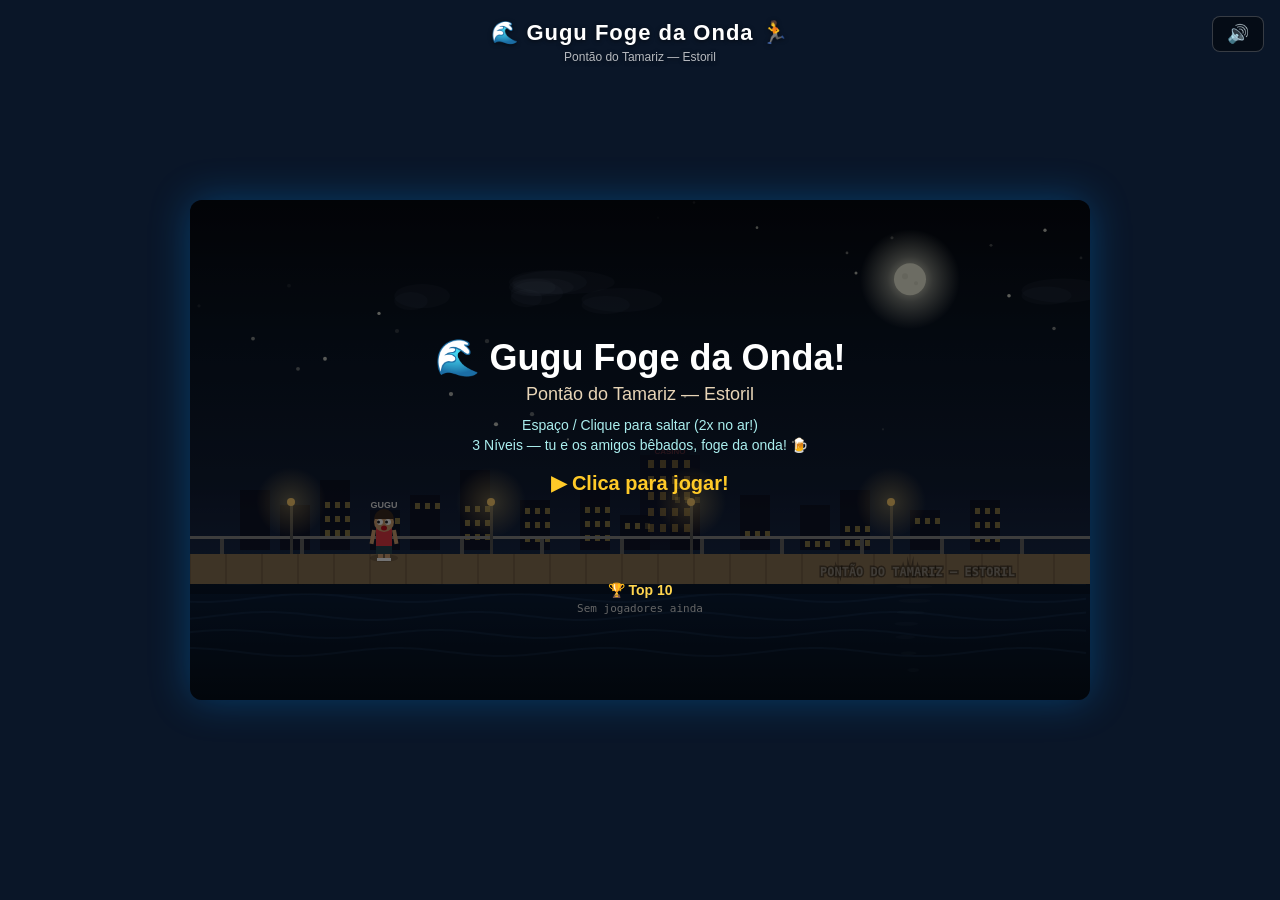
==== commit e542ac74: "Triple all speeds - much faster gameplay" ====
--- a/gugu-tamariz.html
+++ b/gugu-tamariz.html
@@ -689,9 +689,9 @@
 
 // Level configs: distance goal, wave speed multiplier, obstacle speed multiplier, name
 const LEVELS = [
-  { goal: 80, waveSpeed: 0.15, obstSpeed: 1.4, name: 'Nível 1 — Fuga no Pontão' },
-  { goal: 150, waveSpeed: 0.20, obstSpeed: 1.7, name: 'Nível 2 — A Onda Cresce!' },
-  { goal: 250, waveSpeed: 0.25, obstSpeed: 2.0, name: 'Nível 3 — Corre para a Ambulância!' },
+  { goal: 80, waveSpeed: 0.45, obstSpeed: 4.2, name: 'Nível 1 — Fuga no Pontão' },
+  { goal: 150, waveSpeed: 0.60, obstSpeed: 5.1, name: 'Nível 2 — A Onda Cresce!' },
+  { goal: 250, waveSpeed: 0.75, obstSpeed: 6.0, name: 'Nível 3 — Corre para a Ambulância!' },
 ];
 
 // ── Pier / Ground ──
@@ -1019,9 +1019,9 @@
   if (state !== STATE.PLAYING) return;
   frameCount++;
   const lvlConf = LEVELS[level - 1];
-  difficulty = 1 + frameCount / 9000;
+  difficulty = 1 + frameCount / 3000;
   if (invincibleTimer > 0) invincibleTimer--;
-  score = Math.floor(frameCount / 20);
+  score = Math.floor(frameCount / 3);
 
   // Check level goal
   if (score >= LEVELS[level - 1].goal) {
@@ -1040,7 +1040,7 @@
   }
 
   // Gugu physics
-  gugu.vy += 0.45;
+  gugu.vy += 0.55;
   gugu.y += gugu.vy;
   // Clamp to screen top
   if (gugu.y < 0) { gugu.y = 0; if (gugu.vy < 0) gugu.vy = 0; }
@@ -1055,8 +1055,8 @@
   if (gugu.animTimer > 6) { gugu.animTimer = 0; gugu.frame = (gugu.frame + 1) % 4; }
 
   // Wave
-  wave.speed = lvlConf.waveSpeed + (difficulty - 1) * 0.12;
-  wave.x += wave.speed * 0.45;
+  wave.speed = lvlConf.waveSpeed + (difficulty - 1) * 0.5;
+  wave.x += wave.speed * 2.0;
   // Level 1: wave can't reach Gugu, it stays behind
   if (level === 1 && wave.x > gugu.x - 60) {
     wave.x = gugu.x - 60;
@@ -1118,10 +1118,10 @@
       y: isFlying ? PIER_TOP() - 70 - Math.random() * 30 : isHole ? PIER_TOP() - 6 : PIER_TOP() - t.h,
       ...t, flying: isFlying
     });
-    obstacleTimer = Math.max(60, 140 - difficulty * 10) + Math.random() * 80;
+    obstacleTimer = Math.max(20, 47 - difficulty * 10) + Math.random() * 27;
   }
   for (let i = obstacles.length - 1; i >= 0; i--) {
-    obstacles[i].x -= lvlConf.obstSpeed * difficulty * 1.5;
+    obstacles[i].x -= lvlConf.obstSpeed * difficulty * 6;
     if (obstacles[i].x < -50) { obstacles.splice(i, 1); continue; }
     // collision
     const o = obstacles[i];
@@ -1161,7 +1161,7 @@
     sardineTimer = 100 + Math.random() * 120;
   }
   for (let i = sardines.length - 1; i >= 0; i--) {
-    sardines[i].x -= 1.2 * difficulty;
+    sardines[i].x -= 5 * difficulty;
     if (sardines[i].x < -30) { sardines.splice(i, 1); continue; }
     const s = sardines[i];
     if (!s.collected && gugu.x + gugu.w > s.x && gugu.x < s.x + s.w &&
@@ -1183,7 +1183,7 @@
     bottleTimer = 140 + Math.random() * 160;
   }
   for (let i = bottles.length - 1; i >= 0; i--) {
-    bottles[i].x -= 1.2 * difficulty;
+    bottles[i].x -= 5 * difficulty;
     if (bottles[i].x < -30) { bottles.splice(i, 1); continue; }
     const b = bottles[i];
     if (!b.collected && gugu.x + gugu.w > b.x && gugu.x < b.x + b.w &&
@@ -2721,8 +2721,19 @@
 }
 
 // ── Main Loop ──
+let lastFrameTime = 0;
+
 function gameLoop(timestamp) {
-  update();
+  if (!timestamp) timestamp = performance.now();
+  if (!lastFrameTime) lastFrameTime = timestamp;
+  const dt = timestamp - lastFrameTime;
+  lastFrameTime = timestamp;
+  
+  // Run extra updates if frame took too long (keeps speed consistent)
+  const ticksNeeded = Math.min(Math.round(dt / 16.67), 5);
+  for (let i = 0; i < Math.max(1, ticksNeeded); i++) {
+    update();
+  }
   if (shakeTimer > 0) shakeTimer--;
 
   // Draw once per frame
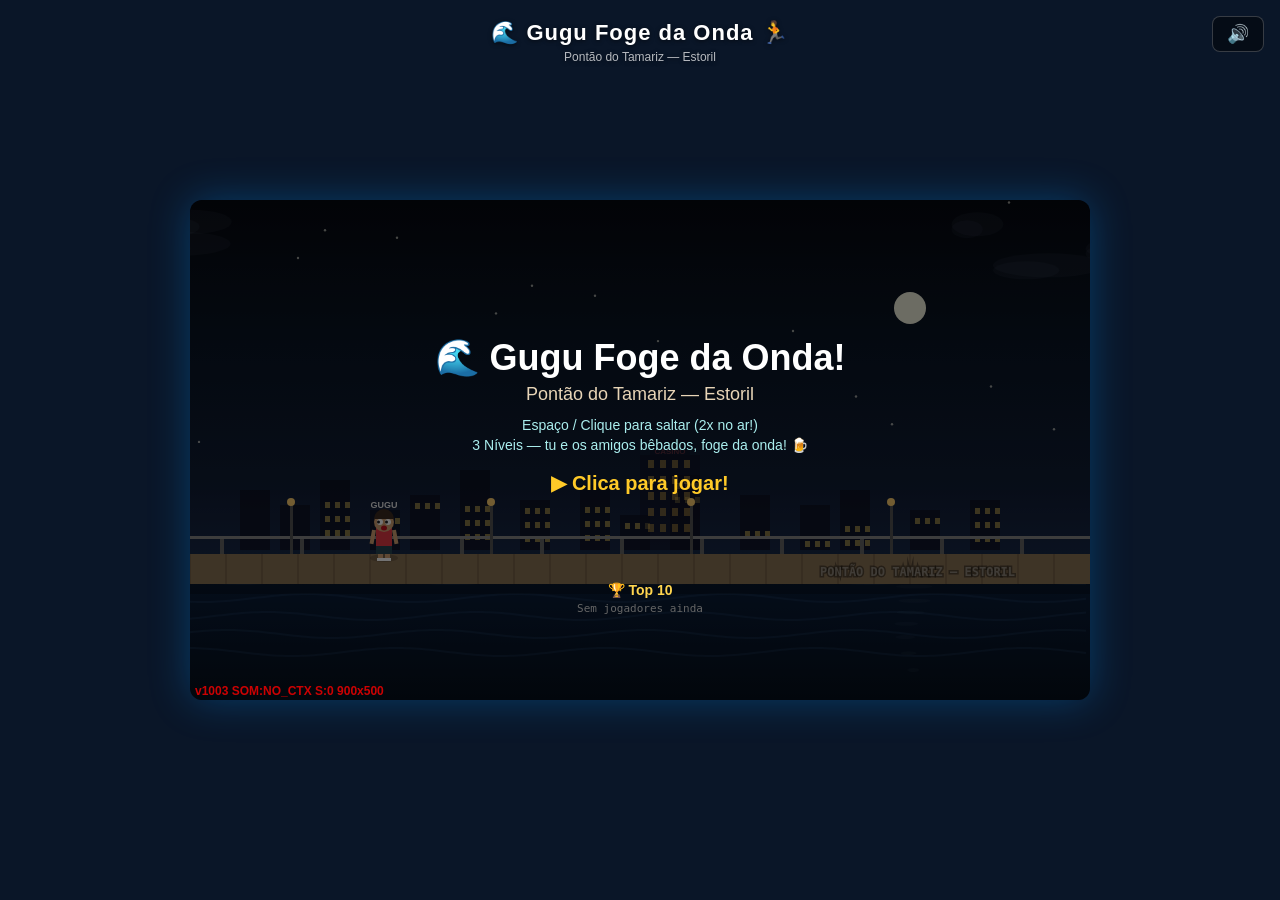
==== commit 860d8b1a: "v1003 - slower gameplay, halved all speeds" ====
--- a/gugu-tamariz.html
+++ b/gugu-tamariz.html
@@ -20,6 +20,9 @@
     border-radius: 12px;
     box-shadow: 0 0 40px rgba(0,150,255,0.3);
     cursor: pointer;
+    will-change: transform;
+    -webkit-transform: translateZ(0);
+    transform: translateZ(0);
   }
   #ui {
     position: absolute;
@@ -114,7 +117,48 @@
   canvas.height = Math.min(500, window.innerHeight - 20);
 }
 resize();
-window.addEventListener('resize', resize);
+window.addEventListener('resize', () => { resize(); buildCaches(); });
+
+// ── Cached backgrounds (avoid recreating gradients every frame) ──
+let skyCache, oceanCache;
+function buildCaches() {
+  // Sky
+  skyCache = document.createElement('canvas');
+  skyCache.width = canvas.width;
+  skyCache.height = Math.ceil(canvas.height * 0.72);
+  const sc = skyCache.getContext('2d');
+  const sg = sc.createLinearGradient(0, 0, 0, skyCache.height);
+  sg.addColorStop(0, '#05080f');
+  sg.addColorStop(0.4, '#0a1525');
+  sg.addColorStop(0.8, '#101d35');
+  sg.addColorStop(1, '#182848');
+  sc.fillStyle = sg;
+  sc.fillRect(0, 0, skyCache.width, skyCache.height);
+  // Moon
+  const moonX = skyCache.width * 0.8, moonY = skyCache.height * 0.3;
+  sc.fillStyle = '#f0f0dc';
+  sc.beginPath(); sc.arc(moonX, moonY, 16, 0, Math.PI * 2); sc.fill();
+  // Stars
+  const seeds = [0.12,0.34,0.56,0.78,0.91,0.23,0.45,0.67,0.89,0.01,0.15,0.38,0.52,0.74,0.96];
+  sc.fillStyle = 'rgba(255,255,240,0.6)';
+  for (let i = 0; i < 15; i++) {
+    sc.beginPath();
+    sc.arc(seeds[i] * skyCache.width, seeds[(i+5)%15] * skyCache.height * 0.7, 1.2, 0, Math.PI * 2);
+    sc.fill();
+  }
+
+  // Ocean
+  oceanCache = document.createElement('canvas');
+  oceanCache.width = canvas.width;
+  oceanCache.height = canvas.height - skyCache.height;
+  const oc = oceanCache.getContext('2d');
+  const og = oc.createLinearGradient(0, 0, 0, oceanCache.height);
+  og.addColorStop(0, '#0a2040');
+  og.addColorStop(1, '#050e1a');
+  oc.fillStyle = og;
+  oc.fillRect(0, 0, oceanCache.width, oceanCache.height);
+}
+buildCaches();
 
 // ── Game State ──
 const STATE = { MENU: 0, PLAYING: 1, GAMEOVER: 2, LEVELUP: 3, WIN: 4, NAME_INPUT: 5, DROWNING: 6, INTRO: 7 };
@@ -888,29 +932,29 @@
   if (state === STATE.INTRO) {
     introTimer++;
     frameCount++;
+    // Keep Gugu on the pier during intro
+    gugu.y = PIER_TOP() - gugu.h;
     // Wave approaches during intro - visible from start
     if (introTimer === 1) wave.x = -50;
-    wave.x += 0.08;
+    wave.x += 0.2;
     // Diogo starts next to Gugu, then runs right
-    if (introTimer < 200) {
+    if (introTimer < 60) {
       introText = 'A onda vem aí!!';
-      diogoX += 0.1;
-      gugu.x += 0.1;
-    } else if (introTimer < 500) {
+      diogoX += 0.3;
+      gugu.x += 0.3;
+    } else if (introTimer < 150) {
       introText = 'O Diogo: "EU SAFO-ME!!"';
-      diogoX += 0.5;
-      gugu.x += 0.3;
-      if (introTimer % 12 === 0) playFootstepSfx();
-    } else if (introTimer < 900) {
+      diogoX += 1.5;
+      gugu.x += 0.8;
+      if (introTimer % 8 === 0) playFootstepSfx();
+    } else if (introTimer < 280) {
       introText = '';
-      diogoX += 0.7;
-      // Gugu tries to keep up but stumbles and slows down
-      gugu.x += Math.max(0.05, 0.25 - (introTimer - 500) * 0.0005);
-      if (introTimer % 10 === 0) playFootstepSfx();
-    } else if (introTimer < 1150) {
+      diogoX += 2.5;
+      gugu.x += Math.max(0.1, 0.5 - (introTimer - 150) * 0.003);
+      if (introTimer % 6 === 0) playFootstepSfx();
+    } else if (introTimer < 360) {
       introText = 'O Gugu ficou para trás...';
-      // Gugu stops, exhausted
-    } else if (introTimer < 1400) {
+    } else if (introTimer < 440) {
       introText = 'CORRE GUGU!!';
     } else {
       gugu.x = 180;
@@ -1021,7 +1065,7 @@
   const lvlConf = LEVELS[level - 1];
   difficulty = 1 + frameCount / 3000;
   if (invincibleTimer > 0) invincibleTimer--;
-  score = Math.floor(frameCount / 3);
+  score = Math.floor(frameCount / 8);
 
   // Check level goal
   if (score >= LEVELS[level - 1].goal) {
@@ -1040,7 +1084,7 @@
   }
 
   // Gugu physics
-  gugu.vy += 0.55;
+  gugu.vy += 0.35;
   gugu.y += gugu.vy;
   // Clamp to screen top
   if (gugu.y < 0) { gugu.y = 0; if (gugu.vy < 0) gugu.vy = 0; }
@@ -1056,7 +1100,7 @@
 
   // Wave
   wave.speed = lvlConf.waveSpeed + (difficulty - 1) * 0.5;
-  wave.x += wave.speed * 2.0;
+  wave.x += wave.speed * 1.0;
   // Level 1: wave can't reach Gugu, it stays behind
   if (level === 1 && wave.x > gugu.x - 60) {
     wave.x = gugu.x - 60;
@@ -1121,7 +1165,7 @@
     obstacleTimer = Math.max(20, 47 - difficulty * 10) + Math.random() * 27;
   }
   for (let i = obstacles.length - 1; i >= 0; i--) {
-    obstacles[i].x -= lvlConf.obstSpeed * difficulty * 6;
+    obstacles[i].x -= lvlConf.obstSpeed * difficulty * 3;
     if (obstacles[i].x < -50) { obstacles.splice(i, 1); continue; }
     // collision
     const o = obstacles[i];
@@ -1161,7 +1205,7 @@
     sardineTimer = 100 + Math.random() * 120;
   }
   for (let i = sardines.length - 1; i >= 0; i--) {
-    sardines[i].x -= 5 * difficulty;
+    sardines[i].x -= 2.5 * difficulty;
     if (sardines[i].x < -30) { sardines.splice(i, 1); continue; }
     const s = sardines[i];
     if (!s.collected && gugu.x + gugu.w > s.x && gugu.x < s.x + s.w &&
@@ -1183,7 +1227,7 @@
     bottleTimer = 140 + Math.random() * 160;
   }
   for (let i = bottles.length - 1; i >= 0; i--) {
-    bottles[i].x -= 5 * difficulty;
+    bottles[i].x -= 2.5 * difficulty;
     if (bottles[i].x < -30) { bottles.splice(i, 1); continue; }
     const b = bottles[i];
     if (!b.collected && gugu.x + gugu.w > b.x && gugu.x < b.x + b.w &&
@@ -1237,50 +1281,14 @@
 
 // ── Draw Helpers ──
 function drawSky() {
-  // Night sky
-  const grad = ctx.createLinearGradient(0, 0, 0, PIER_TOP());
-  grad.addColorStop(0, '#05080f');
-  grad.addColorStop(0.4, '#0a1525');
-  grad.addColorStop(0.8, '#101d35');
-  grad.addColorStop(1, '#182848');
-  ctx.fillStyle = grad;
-  ctx.fillRect(0, 0, canvas.width, PIER_TOP());
-
-  // Stars
-  const starCount = isMobile ? 10 : 30;
-  const starSeed = [0.12,0.34,0.56,0.78,0.91,0.23,0.45,0.67,0.89,0.01,0.15,0.38,0.52,0.74,0.96,0.18,0.42,0.63,0.85,0.07,0.29,0.51,0.73,0.95,0.11,0.33,0.55,0.77,0.99,0.21];
-  for (let i = 0; i < starCount; i++) {
-    const sx = starSeed[i] * canvas.width;
-    const sy = starSeed[(i + 7) % 30] * PIER_TOP() * 0.7;
-    const twinkle = 0.4 + Math.sin(frameCount * 0.03 + i * 2) * 0.4;
-    ctx.fillStyle = `rgba(255,255,240,${twinkle})`;
-    ctx.beginPath(); ctx.arc(sx, sy, 1 + starSeed[(i+3)%30] * 1.2, 0, Math.PI * 2); ctx.fill();
-  }
-
-  // Moon
-  const moonX = canvas.width * 0.8;
-  const moonY = PIER_TOP() * 0.22;
-  const mg = ctx.createRadialGradient(moonX, moonY, 5, moonX, moonY, 50);
-  mg.addColorStop(0, 'rgba(240,240,220,1)');
-  mg.addColorStop(0.4, 'rgba(220,220,200,0.5)');
-  mg.addColorStop(1, 'rgba(200,200,180,0)');
-  ctx.fillStyle = mg;
-  ctx.beginPath(); ctx.arc(moonX, moonY, 50, 0, Math.PI * 2); ctx.fill();
-  ctx.fillStyle = '#f0f0dc';
-  ctx.beginPath(); ctx.arc(moonX, moonY, 16, 0, Math.PI * 2); ctx.fill();
-  // Moon craters
-  ctx.fillStyle = 'rgba(200,200,180,0.4)';
-  ctx.beginPath(); ctx.arc(moonX - 5, moonY - 3, 3, 0, Math.PI * 2); ctx.fill();
-  ctx.beginPath(); ctx.arc(moonX + 6, moonY + 4, 2, 0, Math.PI * 2); ctx.fill();
+  // Use cached sky (no gradient recalculation)
+  ctx.drawImage(skyCache, 0, 0);
 }
 
 function drawOcean() {
   const top = PIER_TOP();
-  const grad = ctx.createLinearGradient(0, top, 0, canvas.height);
-  grad.addColorStop(0, '#0a2040');
-  grad.addColorStop(1, '#050e1a');
-  ctx.fillStyle = grad;
-  ctx.fillRect(0, top, canvas.width, canvas.height - top);
+  // Use cached ocean (no gradient recalculation)
+  ctx.drawImage(oceanCache, 0, top);
 
   // Moonlight reflection (skip on mobile)
   if (!isMobile) {
@@ -1337,14 +1345,6 @@
   ctx.fillStyle = '#555';
   for (let x = 100; x < canvas.width; x += 200) {
     ctx.fillRect(x, top - 6 - 50, 3, 50);
-    if (!isMobile) {
-      // Lamp glow (skip on mobile - radial gradients are slow)
-      const lg = ctx.createRadialGradient(x + 1, top - 58, 2, x + 1, top - 58, 35);
-      lg.addColorStop(0, 'rgba(255,220,130,0.35)');
-      lg.addColorStop(1, 'rgba(255,200,100,0)');
-      ctx.fillStyle = lg;
-      ctx.beginPath(); ctx.arc(x + 1, top - 58, 35, 0, Math.PI * 2); ctx.fill();
-    }
     ctx.fillStyle = '#ffd070';
     ctx.beginPath(); ctx.arc(x + 1, top - 58, 4, 0, Math.PI * 2); ctx.fill();
     ctx.fillStyle = '#555';
@@ -1457,29 +1457,10 @@
   const h = canvas.height;
   const t = frameCount * 0.04;
 
-  // Water body behind the wave (fills left side)
+  // Water body behind the wave (fills left side) - solid color, no gradient
   ctx.save();
-  const waterGrad = ctx.createLinearGradient(0, top - 40, 0, h);
-  waterGrad.addColorStop(0, '#1a88c4');
-  waterGrad.addColorStop(0.5, '#0d5d8a');
-  waterGrad.addColorStop(1, '#0a3d5c');
-  ctx.fillStyle = waterGrad;
+  ctx.fillStyle = '#0d5d8a';
   ctx.fillRect(-10, top - 30, front + 10, h - top + 40);
-
-  // Surface ripple on the water body (skip on mobile)
-  if (!isMobile) {
-    ctx.strokeStyle = 'rgba(255,255,255,0.1)';
-    ctx.lineWidth = 1.5;
-    for (let row = 0; row < 3; row++) {
-      ctx.beginPath();
-      const ry = top - 10 + row * 16;
-      for (let x = 0; x < front; x += 5) {
-        const off = Math.sin((x + t * 30 + row * 50) * 0.04) * 3;
-        if (x === 0) ctx.moveTo(x, ry + off); else ctx.lineTo(x, ry + off);
-      }
-      ctx.stroke();
-    }
-  }
 
   // The big curling wave front
   const waveHeight = 100;
@@ -1506,13 +1487,7 @@
   ctx.lineTo(-10, h);
   ctx.closePath();
 
-  const wg = ctx.createLinearGradient(front - curlWidth, top - waveHeight, front, h);
-  wg.addColorStop(0, '#4fc3f7');
-  wg.addColorStop(0.25, '#29b6f6');
-  wg.addColorStop(0.5, '#1a88c4');
-  wg.addColorStop(0.8, '#0d5d8a');
-  wg.addColorStop(1, '#0a3d5c');
-  ctx.fillStyle = wg;
+  ctx.fillStyle = '#1a88c4';
   ctx.fill();
 
   // Foam/white crest on top of wave
@@ -2441,7 +2416,7 @@
     drawDiogoRunning(diogoX, top - 44);
   }
   // Speech bubbles
-  if (introTimer > 200 && introTimer < 450) {
+  if (introTimer > 60 && introTimer < 140) {
     // Diogo's speech bubble
     const bText = 'EU SAFO-ME!!';
     ctx.font = 'bold 14px sans-serif';
@@ -2476,7 +2451,7 @@
     ctx.textAlign = 'left';
   }
   // Dust behind Diogo
-  if (introTimer > 200 && introTimer < 900 && introTimer % 3 === 0) {
+  if (introTimer > 60 && introTimer < 280 && introTimer % 3 === 0) {
     ctx.fillStyle = 'rgba(200,180,150,0.15)';
     for (let d = 0; d < 3; d++) {
       ctx.beginPath();
@@ -2786,13 +2761,11 @@
 
   ctx.restore();
 
-  // Mobile debug overlay - always on top, always visible
-  if (isMobile) {
-    ctx.fillStyle = 'rgba(255,0,0,0.8)';
-    ctx.font = 'bold 14px sans-serif';
-    const as = audioCtx ? audioCtx.state : 'NO_CTX';
-    ctx.fillText(`SOM:${as} S:${state} W:${canvas.width}x${canvas.height}`, 5, canvas.height - 5);
-  }
+  // Version + debug - always visible at bottom
+  ctx.fillStyle = 'rgba(255,0,0,0.8)';
+  ctx.font = 'bold 12px sans-serif';
+  const as = audioCtx ? audioCtx.state : 'NO_CTX';
+  ctx.fillText(`v1003 SOM:${as} S:${state} ${canvas.width}x${canvas.height}`, 5, canvas.height - 5);
 
   requestAnimationFrame(gameLoop);
 }
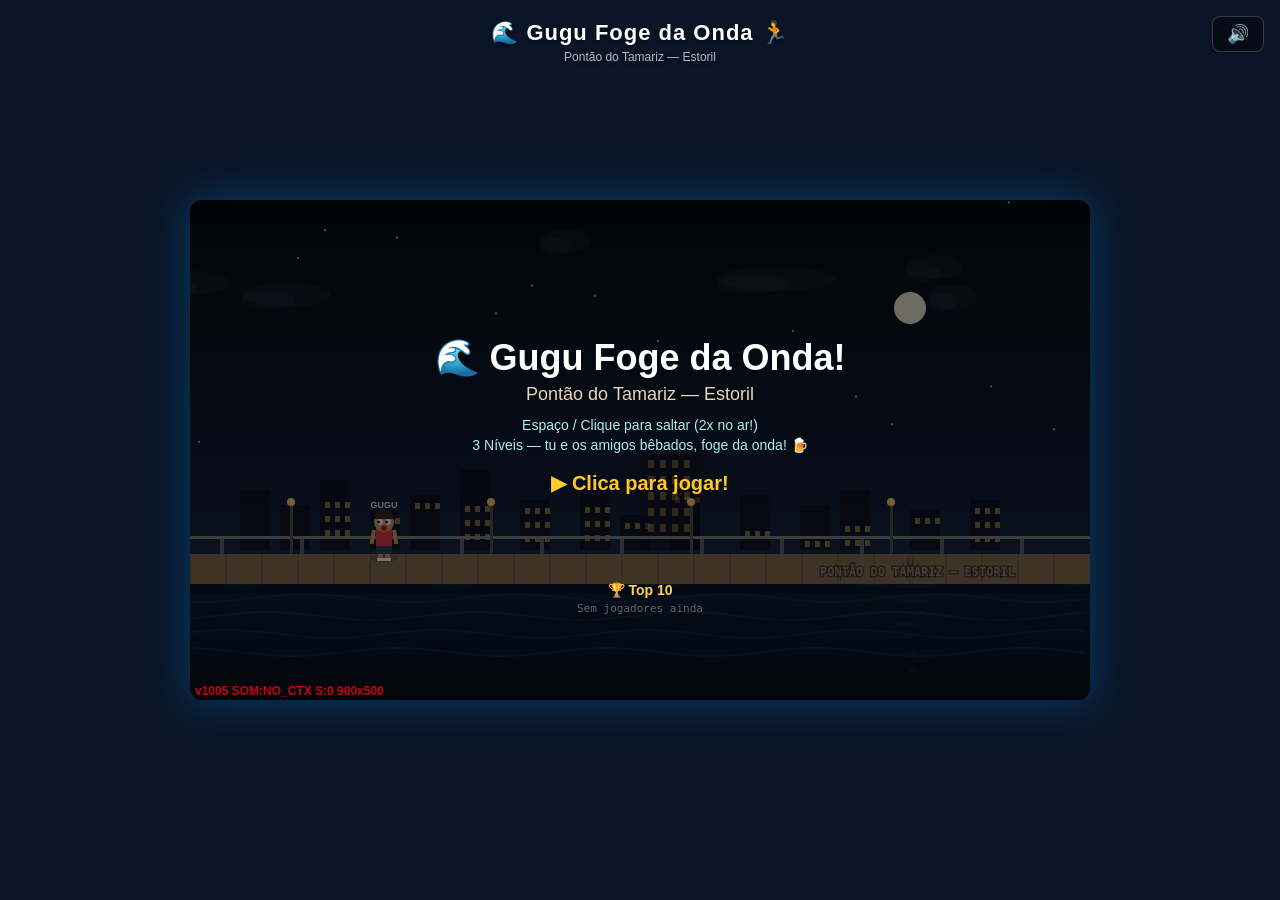
==== commit 56e58e05: "v1005 - much fewer obstacles, longer gaps" ====
--- a/gugu-tamariz.html
+++ b/gugu-tamariz.html
@@ -1065,7 +1065,7 @@
   const lvlConf = LEVELS[level - 1];
   difficulty = 1 + frameCount / 3000;
   if (invincibleTimer > 0) invincibleTimer--;
-  score = Math.floor(frameCount / 8);
+  score = Math.floor(frameCount / 32);
 
   // Check level goal
   if (score >= LEVELS[level - 1].goal) {
@@ -1084,7 +1084,7 @@
   }
 
   // Gugu physics
-  gugu.vy += 0.35;
+  gugu.vy += 0.22;
   gugu.y += gugu.vy;
   // Clamp to screen top
   if (gugu.y < 0) { gugu.y = 0; if (gugu.vy < 0) gugu.vy = 0; }
@@ -1100,7 +1100,7 @@
 
   // Wave
   wave.speed = lvlConf.waveSpeed + (difficulty - 1) * 0.5;
-  wave.x += wave.speed * 1.0;
+  wave.x += wave.speed * 0.25;
   // Level 1: wave can't reach Gugu, it stays behind
   if (level === 1 && wave.x > gugu.x - 60) {
     wave.x = gugu.x - 60;
@@ -1162,10 +1162,10 @@
       y: isFlying ? PIER_TOP() - 70 - Math.random() * 30 : isHole ? PIER_TOP() - 6 : PIER_TOP() - t.h,
       ...t, flying: isFlying
     });
-    obstacleTimer = Math.max(20, 47 - difficulty * 10) + Math.random() * 27;
+    obstacleTimer = Math.max(150, 300 - difficulty * 10) + Math.random() * 200;
   }
   for (let i = obstacles.length - 1; i >= 0; i--) {
-    obstacles[i].x -= lvlConf.obstSpeed * difficulty * 3;
+    obstacles[i].x -= lvlConf.obstSpeed * difficulty * 0.75;
     if (obstacles[i].x < -50) { obstacles.splice(i, 1); continue; }
     // collision
     const o = obstacles[i];
@@ -1205,7 +1205,7 @@
     sardineTimer = 100 + Math.random() * 120;
   }
   for (let i = sardines.length - 1; i >= 0; i--) {
-    sardines[i].x -= 2.5 * difficulty;
+    sardines[i].x -= 0.6 * difficulty;
     if (sardines[i].x < -30) { sardines.splice(i, 1); continue; }
     const s = sardines[i];
     if (!s.collected && gugu.x + gugu.w > s.x && gugu.x < s.x + s.w &&
@@ -1227,7 +1227,7 @@
     bottleTimer = 140 + Math.random() * 160;
   }
   for (let i = bottles.length - 1; i >= 0; i--) {
-    bottles[i].x -= 2.5 * difficulty;
+    bottles[i].x -= 0.6 * difficulty;
     if (bottles[i].x < -30) { bottles.splice(i, 1); continue; }
     const b = bottles[i];
     if (!b.collected && gugu.x + gugu.w > b.x && gugu.x < b.x + b.w &&
@@ -2704,11 +2704,8 @@
   const dt = timestamp - lastFrameTime;
   lastFrameTime = timestamp;
   
-  // Run extra updates if frame took too long (keeps speed consistent)
-  const ticksNeeded = Math.min(Math.round(dt / 16.67), 5);
-  for (let i = 0; i < Math.max(1, ticksNeeded); i++) {
-    update();
-  }
+  // Just 1 update per frame - no catchup (keeps game slower on low fps devices)
+  update();
   if (shakeTimer > 0) shakeTimer--;
 
   // Draw once per frame
@@ -2765,7 +2762,7 @@
   ctx.fillStyle = 'rgba(255,0,0,0.8)';
   ctx.font = 'bold 12px sans-serif';
   const as = audioCtx ? audioCtx.state : 'NO_CTX';
-  ctx.fillText(`v1003 SOM:${as} S:${state} ${canvas.width}x${canvas.height}`, 5, canvas.height - 5);
+  ctx.fillText(`v1005 SOM:${as} S:${state} ${canvas.width}x${canvas.height}`, 5, canvas.height - 5);
 
   requestAnimationFrame(gameLoop);
 }
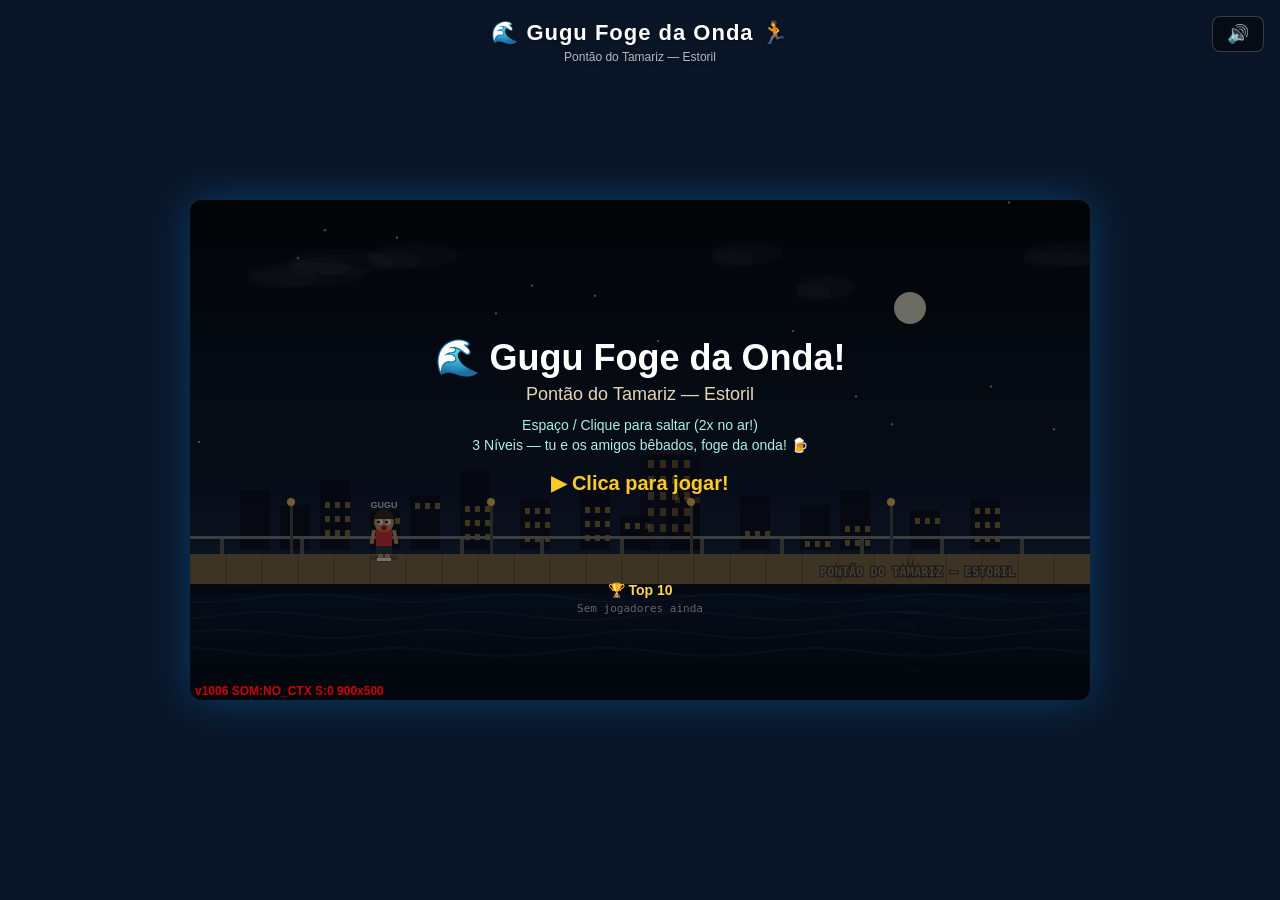
==== commit d7474fb9: "v1006 - more obstacles, slower gaivotas" ====
--- a/gugu-tamariz.html
+++ b/gugu-tamariz.html
@@ -1162,10 +1162,10 @@
       y: isFlying ? PIER_TOP() - 70 - Math.random() * 30 : isHole ? PIER_TOP() - 6 : PIER_TOP() - t.h,
       ...t, flying: isFlying
     });
-    obstacleTimer = Math.max(150, 300 - difficulty * 10) + Math.random() * 200;
+    obstacleTimer = Math.max(100, 200 - difficulty * 10) + Math.random() * 120;
   }
   for (let i = obstacles.length - 1; i >= 0; i--) {
-    obstacles[i].x -= lvlConf.obstSpeed * difficulty * 0.75;
+    obstacles[i].x -= lvlConf.obstSpeed * difficulty * 0.4;
     if (obstacles[i].x < -50) { obstacles.splice(i, 1); continue; }
     // collision
     const o = obstacles[i];
@@ -2762,7 +2762,7 @@
   ctx.fillStyle = 'rgba(255,0,0,0.8)';
   ctx.font = 'bold 12px sans-serif';
   const as = audioCtx ? audioCtx.state : 'NO_CTX';
-  ctx.fillText(`v1005 SOM:${as} S:${state} ${canvas.width}x${canvas.height}`, 5, canvas.height - 5);
+  ctx.fillText(`v1006 SOM:${as} S:${state} ${canvas.width}x${canvas.height}`, 5, canvas.height - 5);
 
   requestAnimationFrame(gameLoop);
 }
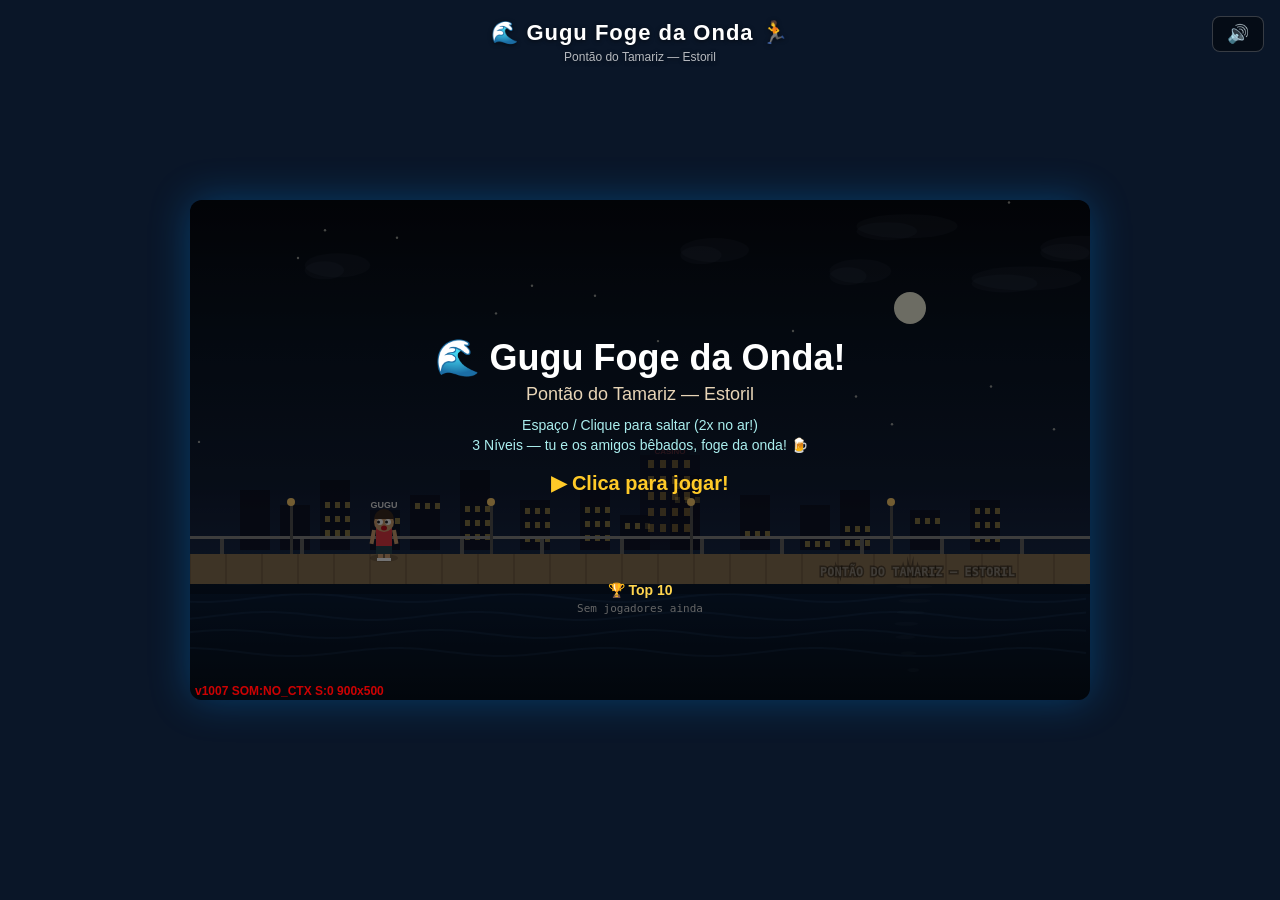
==== commit 15e867c1: "v1007 - ultra fast intro ~3sec" ====
--- a/gugu-tamariz.html
+++ b/gugu-tamariz.html
@@ -936,25 +936,25 @@
     gugu.y = PIER_TOP() - gugu.h;
     // Wave approaches during intro - visible from start
     if (introTimer === 1) wave.x = -50;
-    wave.x += 0.2;
+    wave.x += 0.5;
     // Diogo starts next to Gugu, then runs right
-    if (introTimer < 60) {
+    if (introTimer < 30) {
       introText = 'A onda vem aí!!';
-      diogoX += 0.3;
-      gugu.x += 0.3;
-    } else if (introTimer < 150) {
+      diogoX += 0.5;
+      gugu.x += 0.5;
+    } else if (introTimer < 70) {
       introText = 'O Diogo: "EU SAFO-ME!!"';
-      diogoX += 1.5;
-      gugu.x += 0.8;
-      if (introTimer % 8 === 0) playFootstepSfx();
-    } else if (introTimer < 280) {
+      diogoX += 4;
+      gugu.x += 1.5;
+      if (introTimer % 5 === 0) playFootstepSfx();
+    } else if (introTimer < 120) {
       introText = '';
-      diogoX += 2.5;
-      gugu.x += Math.max(0.1, 0.5 - (introTimer - 150) * 0.003);
-      if (introTimer % 6 === 0) playFootstepSfx();
-    } else if (introTimer < 360) {
+      diogoX += 6;
+      gugu.x += Math.max(0.2, 1 - (introTimer - 70) * 0.02);
+      if (introTimer % 4 === 0) playFootstepSfx();
+    } else if (introTimer < 155) {
       introText = 'O Gugu ficou para trás...';
-    } else if (introTimer < 440) {
+    } else if (introTimer < 190) {
       introText = 'CORRE GUGU!!';
     } else {
       gugu.x = 180;
@@ -2416,7 +2416,7 @@
     drawDiogoRunning(diogoX, top - 44);
   }
   // Speech bubbles
-  if (introTimer > 60 && introTimer < 140) {
+  if (introTimer > 30 && introTimer < 65) {
     // Diogo's speech bubble
     const bText = 'EU SAFO-ME!!';
     ctx.font = 'bold 14px sans-serif';
@@ -2451,7 +2451,7 @@
     ctx.textAlign = 'left';
   }
   // Dust behind Diogo
-  if (introTimer > 60 && introTimer < 280 && introTimer % 3 === 0) {
+  if (introTimer > 30 && introTimer < 120 && introTimer % 3 === 0) {
     ctx.fillStyle = 'rgba(200,180,150,0.15)';
     for (let d = 0; d < 3; d++) {
       ctx.beginPath();
@@ -2762,7 +2762,7 @@
   ctx.fillStyle = 'rgba(255,0,0,0.8)';
   ctx.font = 'bold 12px sans-serif';
   const as = audioCtx ? audioCtx.state : 'NO_CTX';
-  ctx.fillText(`v1006 SOM:${as} S:${state} ${canvas.width}x${canvas.height}`, 5, canvas.height - 5);
+  ctx.fillText(`v1007 SOM:${as} S:${state} ${canvas.width}x${canvas.height}`, 5, canvas.height - 5);
 
   requestAnimationFrame(gameLoop);
 }
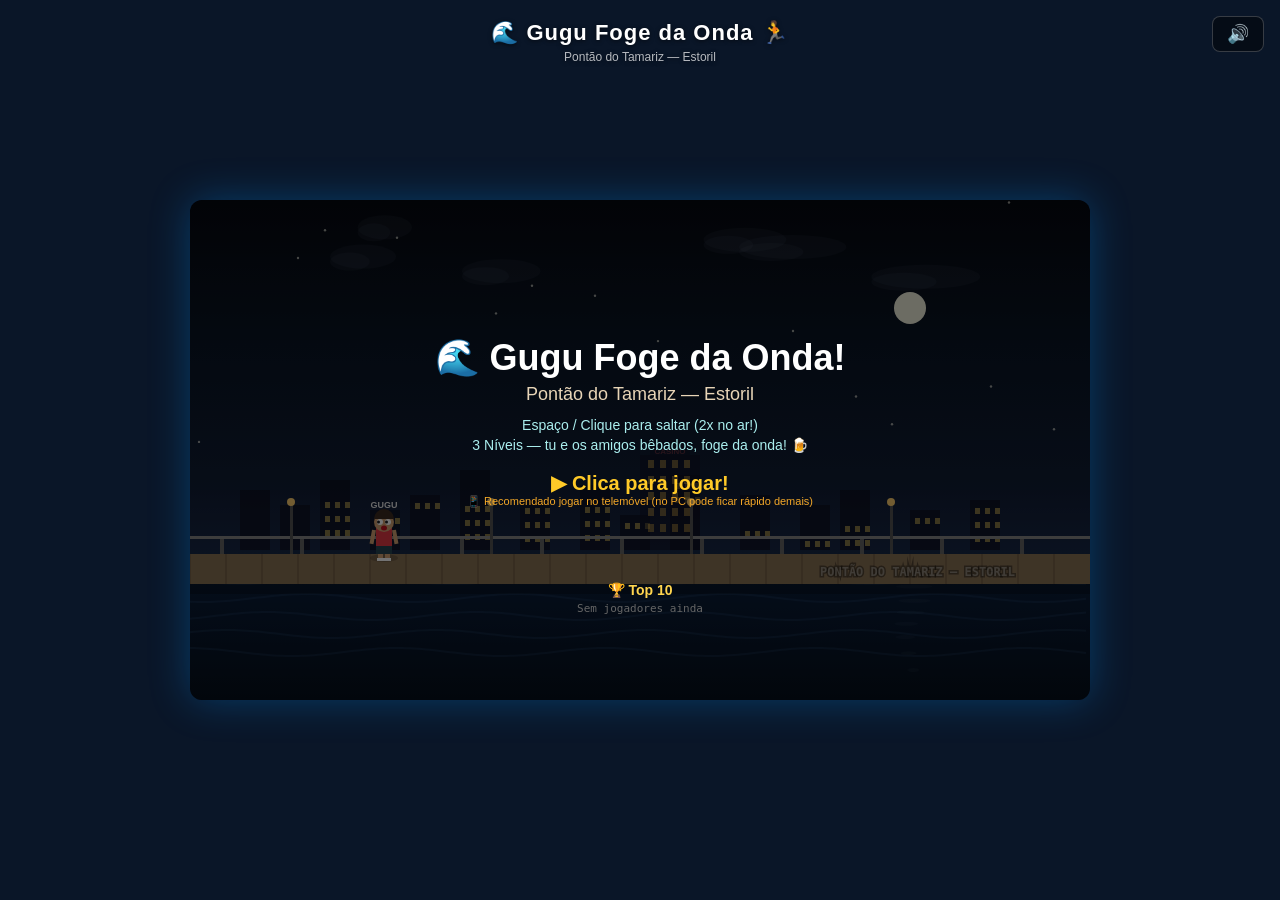
==== commit 14deb6fb: "Remove debug overlay, add mobile recommendation on PC" ====
--- a/gugu-tamariz.html
+++ b/gugu-tamariz.html
@@ -733,9 +733,9 @@
 
 // Level configs: distance goal, wave speed multiplier, obstacle speed multiplier, name
 const LEVELS = [
-  { goal: 80, waveSpeed: 0.45, obstSpeed: 4.2, name: 'Nível 1 — Fuga no Pontão' },
-  { goal: 150, waveSpeed: 0.60, obstSpeed: 5.1, name: 'Nível 2 — A Onda Cresce!' },
-  { goal: 250, waveSpeed: 0.75, obstSpeed: 6.0, name: 'Nível 3 — Corre para a Ambulância!' },
+  { goal: 30, waveSpeed: 0.45, obstSpeed: 4.2, name: 'Nível 1 — Fuga no Pontão' },
+  { goal: 55, waveSpeed: 0.60, obstSpeed: 5.1, name: 'Nível 2 — A Onda Cresce!' },
+  { goal: 90, waveSpeed: 0.75, obstSpeed: 6.0, name: 'Nível 3 — Corre para a Ambulância!' },
 ];
 
 // ── Pier / Ground ──
@@ -1162,10 +1162,10 @@
       y: isFlying ? PIER_TOP() - 70 - Math.random() * 30 : isHole ? PIER_TOP() - 6 : PIER_TOP() - t.h,
       ...t, flying: isFlying
     });
-    obstacleTimer = Math.max(100, 200 - difficulty * 10) + Math.random() * 120;
+    obstacleTimer = Math.max(60, 130 - difficulty * 10) + Math.random() * 80;
   }
   for (let i = obstacles.length - 1; i >= 0; i--) {
-    obstacles[i].x -= lvlConf.obstSpeed * difficulty * 0.4;
+    obstacles[i].x -= lvlConf.obstSpeed * difficulty * 0.7;
     if (obstacles[i].x < -50) { obstacles.splice(i, 1); continue; }
     // collision
     const o = obstacles[i];
@@ -1738,7 +1738,7 @@
   // Lives
   ctx.font = '13px sans-serif';
   ctx.fillStyle = '#fff';
-  ctx.fillText(`❤️`.repeat(lives) + `🖤`.repeat(Math.max(0, 12 - lives)), 20, 50);
+  ctx.fillText(`❤️ x${lives}`, 20, 50);
   ctx.font = '12px sans-serif';
   ctx.fillText(`🐟 ${sardinesCollected}  🍺 ${bottlesCollected}  🏆 ${highScore}pts`, 20, 68);
   // Level name
@@ -1769,13 +1769,7 @@
       ctx.fillText(`${medal} ${e.name.substring(0,8)} ${e.score}`, sbX + 5, sbY + 28 + i * 14);
     }
   }
-  // Audio debug on mobile
-  if (isMobile) {
-    ctx.fillStyle = '#f44';
-    ctx.font = 'bold 10px sans-serif';
-    const as = audioCtx ? audioCtx.state : 'NO_CTX';
-    ctx.fillText(`SOM:${as}`, sbX, sbY + sbH + 12);
-  }
+
 }
 
 function drawMenu() {
@@ -1795,12 +1789,10 @@
   ctx.fillStyle = '#ffca28';
   ctx.font = 'bold 20px sans-serif';
   ctx.fillText('▶ Clica para jogar!', canvas.width / 2, canvas.height / 2 + 40);
-  // Audio debug for mobile
-  if (isMobile) {
-    ctx.fillStyle = '#666';
-    ctx.font = '9px sans-serif';
-    const audioState = audioCtx ? audioCtx.state : 'no ctx';
-    ctx.fillText(`🔊 Tira o modo silêncio! Audio: ${audioState}`, canvas.width / 2, canvas.height / 2 + 55);
+  if (!isMobile) {
+    ctx.fillStyle = '#f4a828';
+    ctx.font = '11px sans-serif';
+    ctx.fillText('📱 Recomendado jogar no telemóvel (no PC pode ficar rápido demais)', canvas.width / 2, canvas.height / 2 + 55);
   }
   if (highScore > 0) {
     ctx.fillStyle = '#aaa';
@@ -2758,11 +2750,7 @@
 
   ctx.restore();
 
-  // Version + debug - always visible at bottom
-  ctx.fillStyle = 'rgba(255,0,0,0.8)';
-  ctx.font = 'bold 12px sans-serif';
-  const as = audioCtx ? audioCtx.state : 'NO_CTX';
-  ctx.fillText(`v1007 SOM:${as} S:${state} ${canvas.width}x${canvas.height}`, 5, canvas.height - 5);
+
 
   requestAnimationFrame(gameLoop);
 }
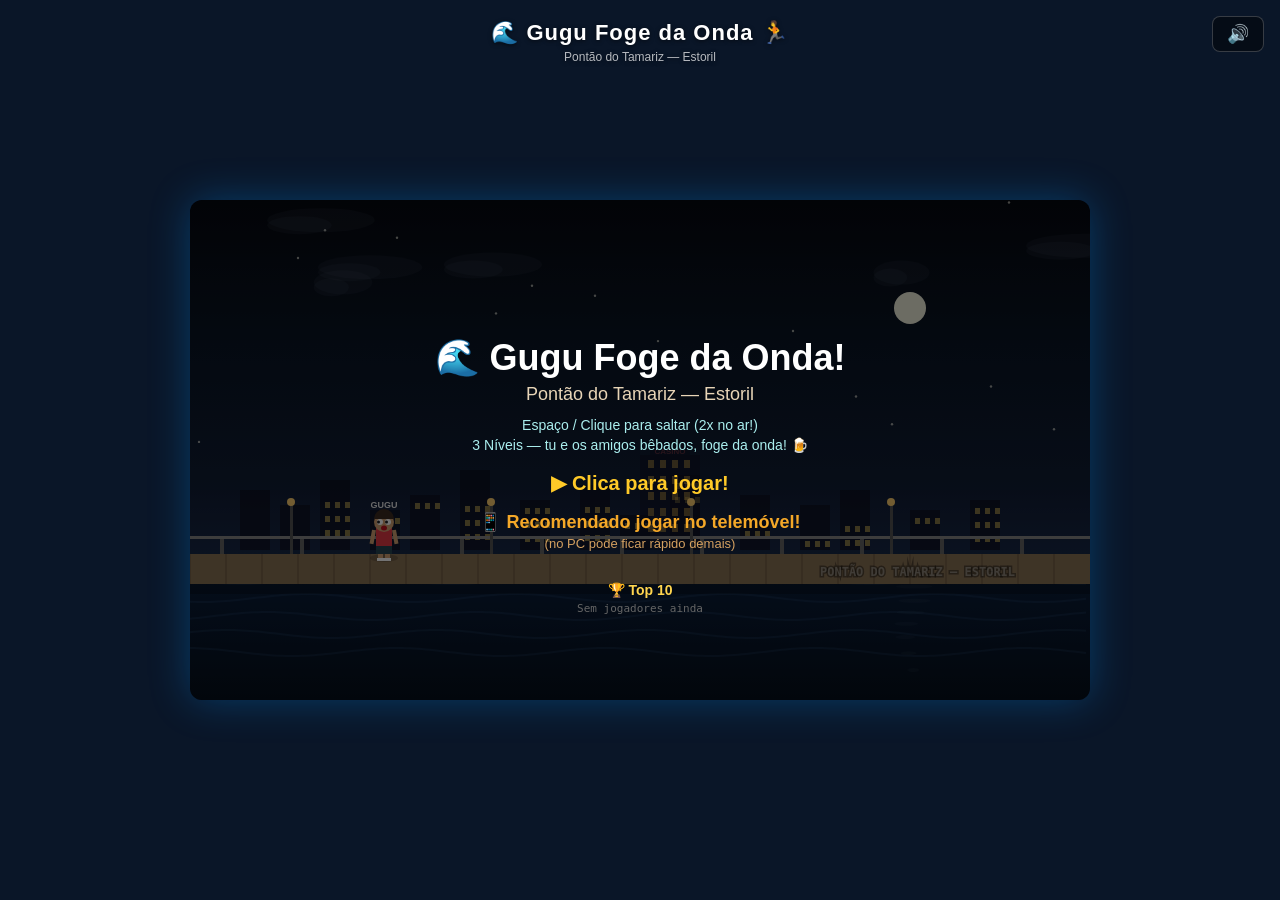
==== commit 1d5b629d: "Bigger mobile recommendation in game + add warning to README" ====
--- a/gugu-tamariz.html
+++ b/gugu-tamariz.html
@@ -1789,15 +1789,18 @@
   ctx.fillStyle = '#ffca28';
   ctx.font = 'bold 20px sans-serif';
   ctx.fillText('▶ Clica para jogar!', canvas.width / 2, canvas.height / 2 + 40);
-  if (!isMobile) {
-    ctx.fillStyle = '#f4a828';
-    ctx.font = '11px sans-serif';
-    ctx.fillText('📱 Recomendado jogar no telemóvel (no PC pode ficar rápido demais)', canvas.width / 2, canvas.height / 2 + 55);
-  }
   if (highScore > 0) {
     ctx.fillStyle = '#aaa';
     ctx.font = '12px sans-serif';
-    ctx.fillText(`Recorde: ${highScore}pts`, canvas.width / 2, canvas.height / 2 + 62);
+    ctx.fillText(`Recorde: ${highScore}pts`, canvas.width / 2, canvas.height / 2 + 55);
+  }
+  if (!isMobile) {
+    ctx.fillStyle = '#f4a828';
+    ctx.font = 'bold 18px sans-serif';
+    ctx.fillText('📱 Recomendado jogar no telemóvel!', canvas.width / 2, canvas.height / 2 + 78);
+    ctx.font = '13px sans-serif';
+    ctx.fillStyle = '#d4a060';
+    ctx.fillText('(no PC pode ficar rápido demais)', canvas.width / 2, canvas.height / 2 + 98);
   }
   // Leaderboard
   drawLeaderboard();
